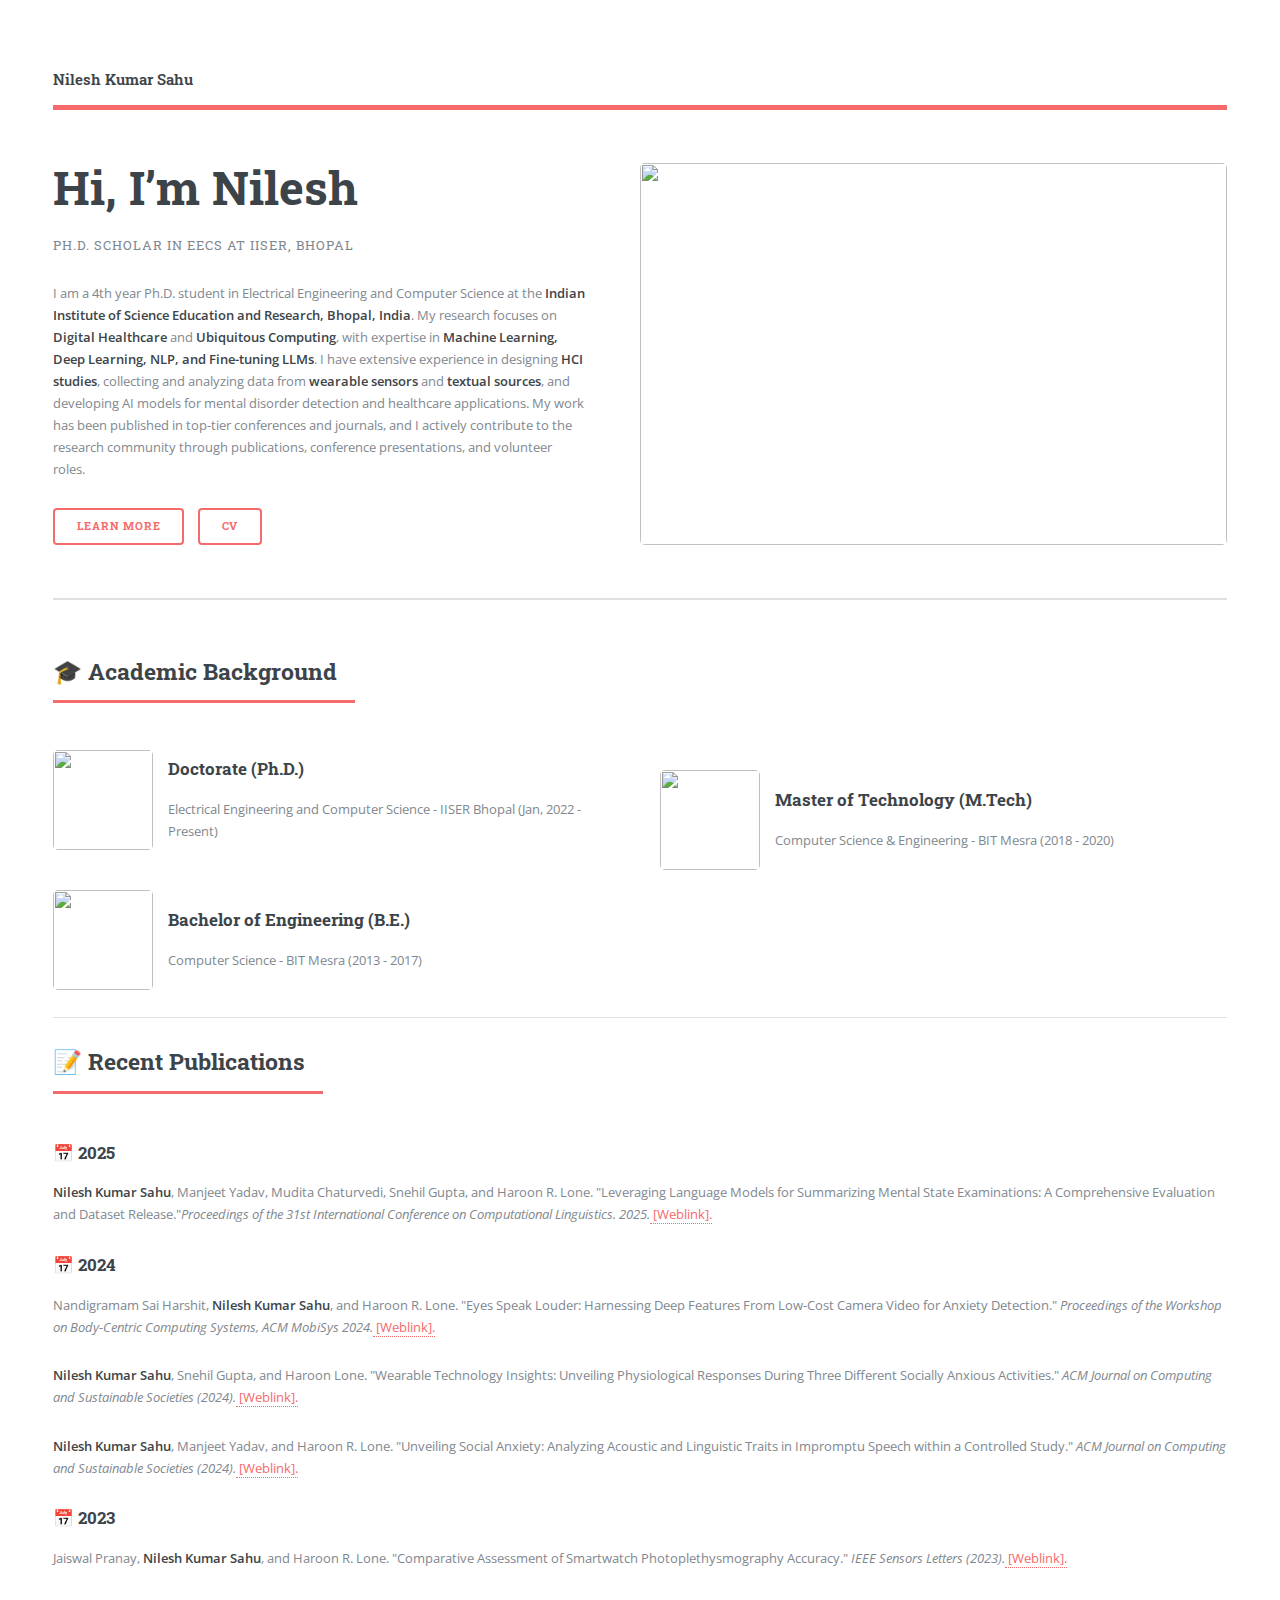
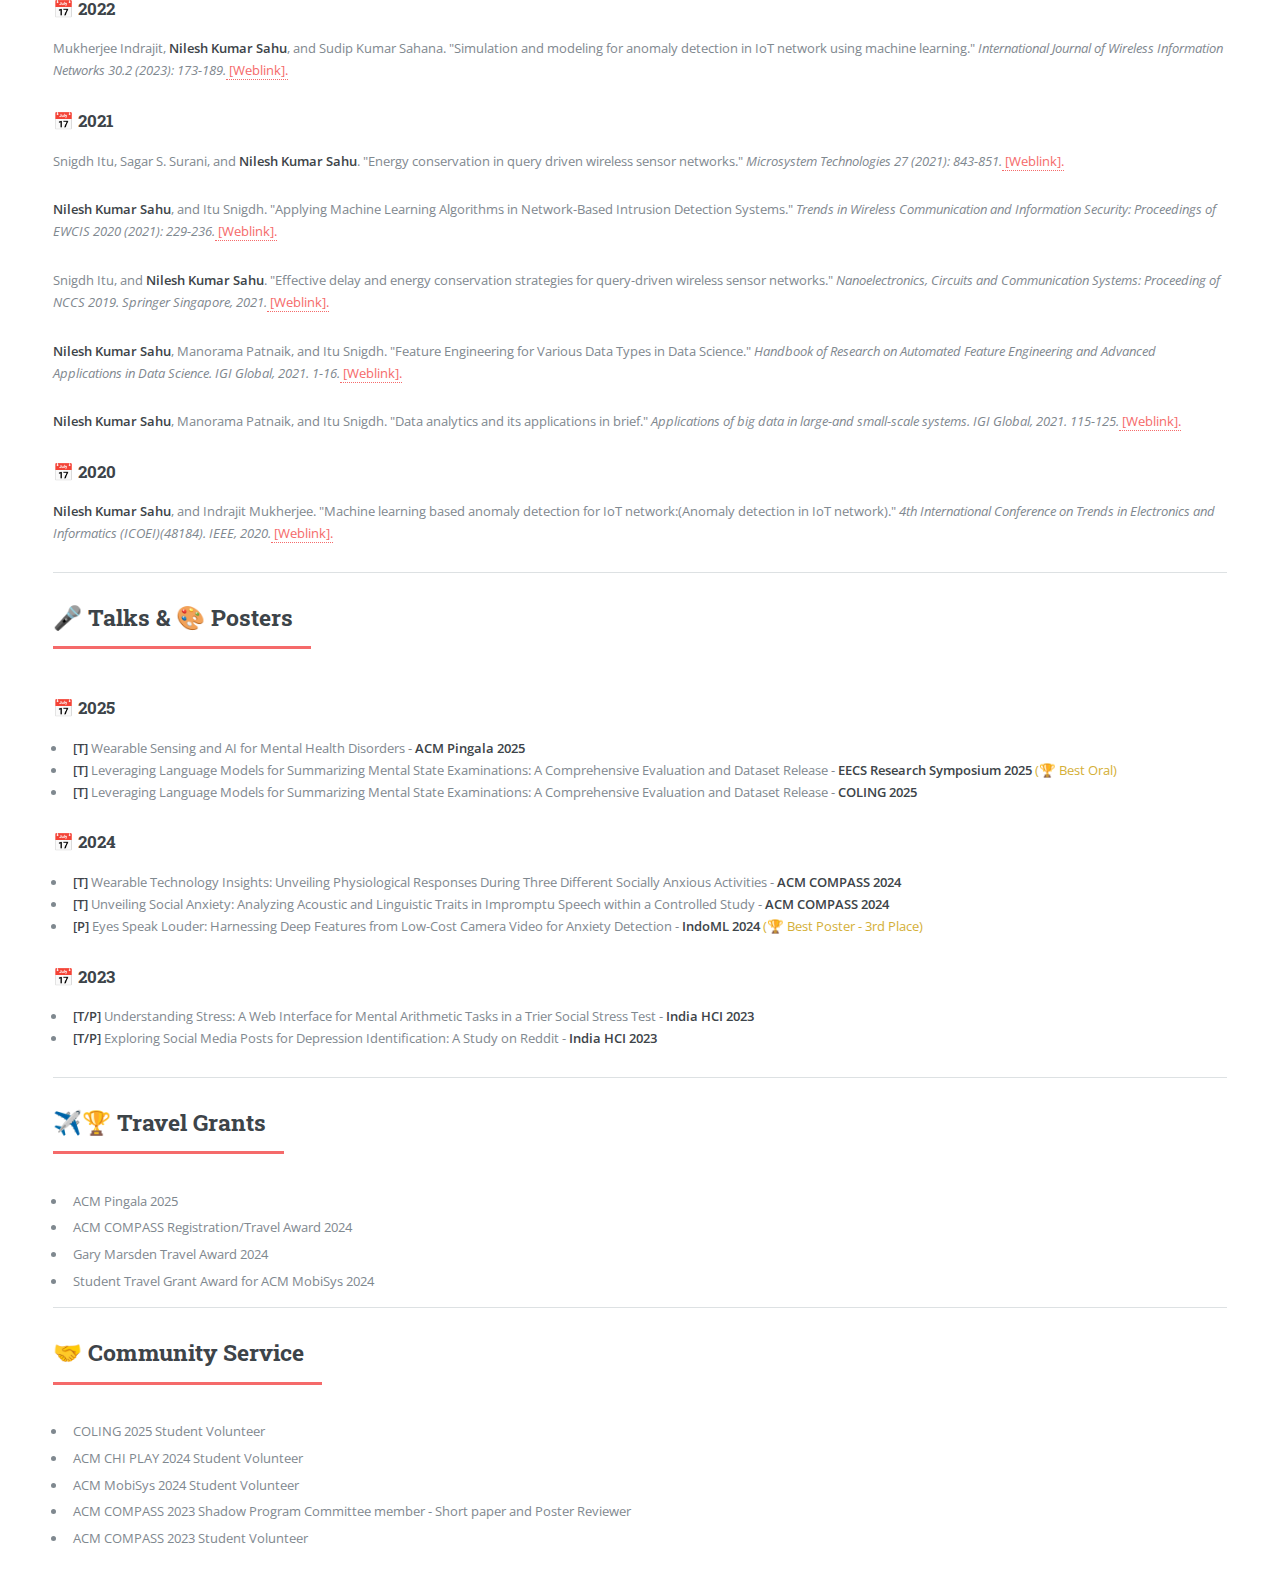
==== index.html @ 7e84d302 "Update index.html" ====
<!DOCTYPE HTML>
<!--
	Editorial by HTML5 UP
	html5up.net | @ajlkn
	Free for personal and commercial use under the CCA 3.0 license (html5up.net/license)
-->
<html>
	<head>
		<title>Nilesh</title>
		<meta charset="utf-8" />
		<meta name="viewport" content="width=device-width, initial-scale=1, user-scalable=no" />
		<link rel="stylesheet" href="assets/css/main.css" />
		<link rel="stylesheet" href="https://cdn.jsdelivr.net/gh/jpswalsh/academicons@1/css/academicons.min.css">
	</head>
	<body class="is-preload">

		<!-- Wrapper -->
			<div id="wrapper">

				<!-- Main -->
					<div id="main">
						<div class="inner">

							<!-- Header -->
								<header id="header">
									<a href="index.html" class="logo"><strong>Nilesh Kumar Sahu</strong></a>
									<ul class="icons">
										<li><a href="https://twitter.com/NileshKrSahu" class="icon brands fa-twitter"><span class="label">Twitter</span></a></li>
										<li><a href="https://www.linkedin.com/in/nilesh-kumar-sahu-01a18192/" class="icon brands fa-linkedin"><span class="label">Linkedin</span></a></li>
										<li><a href="https://www.instagram.com/nilsahu007/" class="icon brands fa-instagram"><span class="label">Instagram</span></a></li>
										<li><a href="https://scholar.google.com/citations?user=eZQi96AAAAAJ&hl=en&oi=ao" class="ai ai-google-scholar-square ai-2x" color='black'><span class="label"></span></a></li>
									</ul>
								</header>

							<!-- Banner -->
								<section id="banner">
									<div class="content">
										<header>
											<h1>Hi, I’m Nilesh</h1>
											<p>Ph.D. Scholar in EECS at IISER, Bhopal</p>
										</header>
										<p>
										I am a 4th year Ph.D. student in Electrical Engineering and Computer Science at the <b>Indian Institute of Science Education and Research, Bhopal, India</b>. 
										My research focuses on <b>Digital Healthcare</b> and <b>Ubiquitous Computing</b>, with expertise in <b>Machine Learning, Deep Learning, NLP, and Fine-tuning LLMs</b>. 
										I have extensive experience in designing <b>HCI studies</b>, collecting and analyzing data from <b>wearable sensors</b> and <b>textual sources</b>, and developing AI models for mental disorder detection and healthcare applications. My work has been published in top-tier conferences and journals, and I actively contribute to the research community through publications, conference presentations, and volunteer roles.
									</p>
										<ul class="actions">
											<li><a href="profile.html" class="button big">Learn More</a></li>
											<li><a href="https://drive.google.com/file/d/1PUadusKYzeAKWBJKWIF7eUthSuA0iRbb/view?usp=sharing" class="button big">CV</a></li>
										</ul>
									</div>
									<span class="image object">
										<img src="images/neil_profile.jpg" alt="" />
									</span>
								</section>

							<!-- Section 
								<section id="Academics">
									<header class="major">
										<h2>🎓 Academic</h2>
									</header>
									<div class="features">
										
										<article>
											<span class="image object"><img src="images/iiserb_logo.png" width="100" height="100"></span>
											<div class="content">
												<h3>Doctorate</h3>
												<p>Electrical Engineering and Computer Science - Indian Institute of Science Education and Research, Bhopal (2021 - ongoing)</p>
											</div>
										</article>
										
										<article>
											<span class="image object"><img src="images/bit_mesra_logo.png" width="100" height="100"></span>
											<div class="content">
												<h3>Master in Technology</h3>
												<p>Computer Science and Engineering - Birla Institute of Technology, Mesra (2018-2020)</p>
											</div>
										</article>
										
										<article>
											<span class="image object"><img src="images/bit_mesra_logo.png" width="100" height="100"></span>
											<div class="content">
												<h3>Bachelor in Engineering</h3>
												<p>Computer Science - Birla Institute of Technology, Mesra (2013-2017)</p>
											</div>
										</article>
										
									</div>
								</section> -->
							
							<!-- Academic Background -->
							<section id="Academics">
								<header class="major">
									<h2>🎓 Academic Background</h2>
								</header>
								<div class="features">
									<article>
										<span class="image object"><img src="images/iiserb_logo.png" width="100" height="100"></span>
										<div class="content">
											<h3>Doctorate (Ph.D.)</h3>
											<p>Electrical Engineering and Computer Science - IISER Bhopal (Jan, 2022 - Present)</p>
										</div>
									</article>
									<article>
										<span class="image object"><img src="images/bit_mesra_logo.png" width="100" height="100"></span>
										<div class="content">
											<h3>Master of Technology (M.Tech)</h3>
											<p>Computer Science & Engineering - BIT Mesra (2018 - 2020)</p>
										</div>
									</article>
									<article>
										<span class="image object"><img src="images/bit_mesra_logo.png" width="100" height="100"></span>
										<div class="content">
											<h3>Bachelor of Engineering (B.E.)</h3>
											<p>Computer Science - BIT Mesra (2013 - 2017)</p>
										</div>
									</article>
								</div>
								
								<hr>

							<!-- Section -->
								<section id="Recent_Publications">
									<header class="major">
										<h2>📝 Recent Publications</h2>
									</header>
									<div class="main">
										<article>
											
											<h3>📅 2025</h3>
											<p><b>Nilesh Kumar Sahu</b>, Manjeet Yadav, Mudita Chaturvedi, Snehil Gupta, and Haroon R. Lone. "Leveraging Language Models for Summarizing Mental State Examinations: A Comprehensive Evaluation and Dataset Release."<i>Proceedings of the 31st International Conference on Computational Linguistics. 2025.</i><a href="https://aclanthology.org/2025.coling-main.182/" target="_blank"> [Weblink].</a></p>
											
											
											<h3>📅 2024</h3>
											<p>Nandigramam Sai Harshit, <b>Nilesh Kumar Sahu</b>, and Haroon R. Lone. "Eyes Speak Louder: Harnessing Deep Features From Low-Cost Camera Video for Anxiety Detection." <i>Proceedings of the Workshop on Body-Centric Computing Systems, ACM MobiSys 2024.</i><a href="https://dl.acm.org/doi/abs/10.1145/3662009.3662021" target="_blank"> [Weblink].</a></p>
											
											<p><b>Nilesh Kumar Sahu</b>, Snehil Gupta, and Haroon Lone. "Wearable Technology Insights: Unveiling Physiological Responses During Three Different Socially Anxious Activities." <i>ACM Journal on Computing and Sustainable Societies (2024).</i><a href="https://dl.acm.org/doi/full/10.1145/3663671" target="_blank"> [Weblink].</a></p>
											
											<p><b>Nilesh Kumar Sahu</b>, Manjeet Yadav, and Haroon R. Lone. "Unveiling Social Anxiety: Analyzing Acoustic and Linguistic Traits in Impromptu Speech within a Controlled Study." <i>ACM Journal on Computing and Sustainable Societies (2024).</i><a href="https://dl.acm.org/doi/full/10.1145/3657245" target="_blank"> [Weblink].</a></p>
											
											<h3>📅 2023</h3>
											<p>Jaiswal Pranay, <b>Nilesh Kumar Sahu</b>, and Haroon R. Lone. "Comparative Assessment of Smartwatch Photoplethysmography Accuracy." <i>IEEE Sensors Letters (2023).</i><a href="https://ieeexplore.ieee.org/abstract/document/10356653/" target="_blank"> [Weblink].</a></p>
											
											<h3>📅 2022</h3>
											<p>Mukherjee Indrajit, <b>Nilesh Kumar Sahu</b>, and Sudip Kumar Sahana. "Simulation and modeling for anomaly detection in IoT network using machine learning." <i>International Journal of Wireless Information Networks 30.2 (2023): 173-189.</i><a href="https://link.springer.com/article/10.1007/s10776-021-00542-7" target="_blank"> [Weblink].</a></p>
											
											<h3>📅 2021</h3>
											<p>Snigdh Itu, Sagar S. Surani, and <b>Nilesh Kumar Sahu</b>. "Energy conservation in query driven wireless sensor networks." <i>Microsystem Technologies 27 (2021): 843-851.</i><a href="https://link.springer.com/article/10.1007/s00542-020-05073-4" target="_blank"> [Weblink].</a></p>
											
											<p><b>Nilesh Kumar Sahu</b>, and Itu Snigdh. "Applying Machine Learning Algorithms in Network-Based Intrusion Detection Systems." <i>Trends in Wireless Communication and Information Security: Proceedings of EWCIS 2020 (2021): 229-236.</i><a href="https://link.springer.com/chapter/10.1007/978-981-33-6393-9_24" target="_blank"> [Weblink].</a></p>
											
											<p>Snigdh Itu, and <b> Nilesh Kumar Sahu</b>. "Effective delay and energy conservation strategies for query-driven wireless sensor networks." <i>Nanoelectronics, Circuits and Communication Systems: Proceeding of NCCS 2019. Springer Singapore, 2021.</i><a href="https://link.springer.com/chapter/10.1007/978-981-15-7486-3_56" target="_blank"> [Weblink].</a></p>
											
											<p><b>Nilesh Kumar Sahu</b>, Manorama Patnaik, and Itu Snigdh. "Feature Engineering for Various Data Types in Data Science." <i>Handbook of Research on Automated Feature Engineering and Advanced Applications in Data Science. IGI Global, 2021. 1-16.</i><a href="https://www.igi-global.com/chapter/feature-engineering-for-various-data-types-in-data-science/268746" target="_blank"> [Weblink].</a></p>
											
											<p><b>Nilesh Kumar Sahu</b>, Manorama Patnaik, and Itu Snigdh. "Data analytics and its applications in brief." <i>Applications of big data in large-and small-scale systems. IGI Global, 2021. 115-125.</i><a href="https://www.igi-global.com/chapter/data-analytics-and-its-applications-in-brief/273924" target="_blank"> [Weblink].</a></p>
											
											<h3>📅 2020</h3>
											<p><b>Nilesh Kumar Sahu</b>, and Indrajit Mukherjee. "Machine learning based anomaly detection for IoT network:(Anomaly detection in IoT network)." <i>4th International Conference on Trends in Electronics and Informatics (ICOEI)(48184). IEEE, 2020.</i><a href="https://ieeexplore.ieee.org/abstract/document/9142921" target="_blank"> [Weblink].</a></p>
										</article>
									</div>
								</section>
								
								<hr>
								
								<!-- Section: Talks & Posters -->
							<section id="Talks_Posters">
								<header class="major">
									<h2>🎤 Talks & 🎨 Posters</h2>
								</header>
								<div class="main">
									<article>

										<h3>📅 2025</h3>
										<ul>
											<li><b>[T]</b> Wearable Sensing and AI for Mental Health Disorders - <b>ACM Pingala 2025</b></li>
											<li><b>[T]</b> Leveraging Language Models for Summarizing Mental State Examinations: A Comprehensive Evaluation and Dataset Release - 
												<b>EECS Research Symposium 2025</b> <span style="color: #d4af37;">(🏆 Best Oral)</span></li>
											<li><b>[T]</b> Leveraging Language Models for Summarizing Mental State Examinations: A Comprehensive Evaluation and Dataset Release - 
												<b>COLING 2025</b></li>
										</ul>


										<h3>📅 2024</h3>
										<ul>
											<li><b>[T]</b> Wearable Technology Insights: Unveiling Physiological Responses During Three Different Socially Anxious Activities - 
												<b>ACM COMPASS 2024</b></li>
											<li><b>[T]</b> Unveiling Social Anxiety: Analyzing Acoustic and Linguistic Traits in Impromptu Speech within a Controlled Study - 
												<b>ACM COMPASS 2024</b></li>
											<li><b>[P]</b> Eyes Speak Louder: Harnessing Deep Features from Low-Cost Camera Video for Anxiety Detection - 
												<b>IndoML 2024</b> <span style="color: #d4af37;">(🏆 Best Poster - 3rd Place)</span></li>
										</ul>


										<h3>📅 2023</h3>
										<ul>
											<li><b>[T/P]</b> Understanding Stress: A Web Interface for Mental Arithmetic Tasks in a Trier Social Stress Test - 
												<b>India HCI 2023</b></li>
											<li><b>[T/P]</b> Exploring Social Media Posts for Depression Identification: A Study on Reddit - 
												<b>India HCI 2023</b></li>
										</ul>

									</article>
								</div>
							</section>
							
							<hr>


								
							<!-- Section -->
								<section id="Travel_grant">
									<header class="major">
										<h2>✈️🏆 Travel Grants</h2>
									</header>
									<div class="main">
										<article style="line-height: 0;">
										<ul>
											<li><p>ACM Pingala 2025</p></li>
											<li><p>ACM COMPASS Registration/Travel Award 2024</p></li>
											<li><p>Gary Marsden Travel Award 2024</p></li>
											<li><p>Student Travel Grant Award for ACM MobiSys 2024</p></li>
										</ul>
										</article>
									</div>
								</section>
							
							<hr>
							
						<!-- Section -->
								<section id="community_service">
									<header class="major">
										<h2>🤝 Community Service</h2>
									</header>
									<div class="main">
										<article style="line-height: 0;">
										<ul>
											<li><p>COLING 2025 Student Volunteer</p></li>
											<li><p>ACM CHI PLAY 2024 Student Volunteer</p></li>
											<li><p>ACM MobiSys 2024 Student Volunteer</p></li>
											<li><p>ACM COMPASS 2023 Shadow Program Committee member - Short paper and Poster Reviewer</p></li>
											<li><p>ACM COMPASS 2023 Student Volunteer</p></li>
										</ul>
										</article>

									</div>
								</section>
						</div>
					</div>

				<!-- Sidebar -->
					<div id="sidebar">
						<div class="inner">

							<!-- Search
								<section id="search" class="alt">
									<form method="post" action="#">
										<input type="text" name="query" id="query" placeholder="Search" />
									</form>
								</section>
						-->
							<!-- Menu -->
								<nav id="menu">
									<header class="major">
										<h2>Menu</h2>
									</header>
									<ul>
										<li><a href="index.html">Homepage</a></li>
										<li><a href="profile.html">About Me</a></li>
										<li><a href="#Academics">Academic</a></li>
										<li><a href="#Recent_Publications">Recent Publications</a></li>
										<!-- <li><a href="#award">Awards</a></li>
										<li><a href="index.html#Recent_Talks">Recent Talks</a></li>
										<li><a href="index.html#Poster_Talks">Poster</a></li>-->
										<li><a href="index.html#Talks_Posters">Talks & Posters</a></li>
										<li><a href="#Travel_grant">Travel Grants</a></li>
										<li><a href="#community_service">Community Service</a></li>
									</ul>
								</nav>
							
							<!-- Section 
								<section>
									<header class="major">
										<h2>Menu</h2>
									</header>
									<div class="mini-posts">
										<article>
											<a href="#" class="image"><img src="images/pic07.jpg" alt="" /></a>
											<p>Aenean ornare velit lacus, ac varius enim lorem ullamcorper dolore aliquam.</p>
										</article>
										<article>
											<a href="#" class="image"><img src="images/pic08.jpg" alt="" /></a>
											<p>Aenean ornare velit lacus, ac varius enim lorem ullamcorper dolore aliquam.</p>
										</article>
										<article>
											<a href="#" class="image"><img src="images/pic09.jpg" alt="" /></a>
											<p>Aenean ornare velit lacus, ac varius enim lorem ullamcorper dolore aliquam.</p>
										</article>
									</div>
									<ul class="actions">
										<li><a href="#" class="button">More</a></li>
									</ul>
								</section>
								-->
							<!-- Section -->
								<section>
									<header class="major">
										<h2>Get in touch</h2>
									</header>
									<ul class="contact">
										<li class="icon solid fa-envelope"><a href="mailto:nilesh21@iiserb.ac.in">nilesh21@iiserb.ac.in</a></li>
										<!--<li class="icon solid fa-phone">(+91) 000-0000</li>-->
										<li class="icon solid fa-home">System and Informatics Research Laboratory (SIRL), IISER Bhopal, Madhya Pradesh, India. Pin code - 462066</li>
									</ul>
								</section>

							<!-- Footer -->
								<footer id="footer">
									<p class="copyright">&copy; Nilesh Kr Sahu. All rights reserved.</p>
								</footer>

						</div>
					</div>

			</div>

		<!-- Scripts -->
			<script src="assets/js/jquery.min.js"></script>
			<script src="assets/js/browser.min.js"></script>
			<script src="assets/js/breakpoints.min.js"></script>
			<script src="assets/js/util.js"></script>
			<script src="assets/js/main.js"></script>

	</body>
</html>
---- assets/css/main.css ----
@import url(fontawesome-all.min.css);
@import url("https://fonts.googleapis.com/css?family=Open+Sans:400,600,400italic,600italic|Roboto+Slab:400,700");
/*
	Editorial by HTML5 UP
	html5up.net | @ajlkn
	Free for personal and commercial use under the CCA 3.0 license (html5up.net/license)
*/

html, body, div, span, applet, object,
iframe, h1, h2, h3, h4, h5, h6, p, blockquote,
pre, a, abbr, acronym, address, big, cite,
code, del, dfn, em, img, ins, kbd, q, s, samp,
small, strike, strong, sub, sup, tt, var, b,
u, i, center, dl, dt, dd, ol, ul, li, fieldset,
form, label, legend, table, caption, tbody,
tfoot, thead, tr, th, td, article, aside,
canvas, details, embed, figure, figcaption,
footer, header, hgroup, menu, nav, output, ruby,
section, summary, time, mark, audio, video {
  margin: 0;
  padding: 0;
  border: 0;
  font-size: 100%;
  font: inherit;
  vertical-align: baseline; }

article, aside, details, figcaption, figure,
footer, header, hgroup, menu, nav, section {
  display: block; }

body {
  line-height: 1; }

ol, ul {
  list-style: none; }

blockquote, q {
  quotes: none; }
  blockquote:before, blockquote:after, q:before, q:after {
    content: '';
    content: none; }

table {
  border-collapse: collapse;
  border-spacing: 0; }

body {
  -webkit-text-size-adjust: none; }

mark {
  background-color: transparent;
  color: inherit; }

input::-moz-focus-inner {
  border: 0;
  padding: 0; }

input, select, textarea {
  -moz-appearance: none;
  -webkit-appearance: none;
  -ms-appearance: none;
  appearance: none; }

/* Basic */
@-ms-viewport {
  width: device-width; }

body {
  -ms-overflow-style: scrollbar; }

@media screen and (max-width: 480px) {
  html, body {
    min-width: 320px; } }

html {
  box-sizing: border-box; }

*, *:before, *:after {
  box-sizing: inherit; }

body {
  background: #ffffff; }
  body.is-preload *, body.is-preload *:before, body.is-preload *:after, body.is-resizing *, body.is-resizing *:before, body.is-resizing *:after {
    -moz-animation: none !important;
    -webkit-animation: none !important;
    -ms-animation: none !important;
    animation: none !important;
    -moz-transition: none !important;
    -webkit-transition: none !important;
    -ms-transition: none !important;
    transition: none !important; }

/* Type */
body, input, select, textarea {
  color: #7f888f;
  font-family: "Open Sans", sans-serif;
  font-size: 13pt;
  font-weight: 400;
  line-height: 1.65; }
  @media screen and (max-width: 1680px) {
    body, input, select, textarea {
      font-size: 11pt; } }
  @media screen and (max-width: 1280px) {
    body, input, select, textarea {
      font-size: 10pt; } }
  @media screen and (max-width: 360px) {
    body, input, select, textarea {
      font-size: 9pt; } }

a {
  -moz-transition: color 0.2s ease-in-out, border-bottom-color 0.2s ease-in-out;
  -webkit-transition: color 0.2s ease-in-out, border-bottom-color 0.2s ease-in-out;
  -ms-transition: color 0.2s ease-in-out, border-bottom-color 0.2s ease-in-out;
  transition: color 0.2s ease-in-out, border-bottom-color 0.2s ease-in-out;
  border-bottom: dotted 1px;
  color: #f56a6a;
  text-decoration: none; }
  a:hover {
    border-bottom-color: #f56a6a;
    color: #f56a6a !important; }
    a:hover strong {
      color: inherit; }

strong, b {
  color: #3d4449;
  font-weight: 600; }

em, i {
  font-style: italic; }

p {
  margin: 0 0 2em 0; }

h1, h2, h3, h4, h5, h6 {
  color: #3d4449;
  font-family: "Roboto Slab", serif;
  font-weight: 700;
  line-height: 1.5;
  margin: 0 0 1em 0; }
  h1 a, h2 a, h3 a, h4 a, h5 a, h6 a {
    color: inherit;
    text-decoration: none;
    border-bottom: 0; }

h1 {
  font-size: 4em;
  margin: 0 0 0.5em 0;
  line-height: 1.3; }

h2 {
  font-size: 1.75em; }

h3 {
  font-size: 1.25em; }

h4 {
  font-size: 1.1em; }

h5 {
  font-size: 0.9em; }

h6 {
  font-size: 0.7em; }

@media screen and (max-width: 1680px) {
  h1 {
    font-size: 3.5em; } }

@media screen and (max-width: 980px) {
  h1 {
    font-size: 3.25em; } }

@media screen and (max-width: 736px) {
  h1 {
    font-size: 2em;
    line-height: 1.4; }
  h2 {
    font-size: 1.5em; } }

sub {
  font-size: 0.8em;
  position: relative;
  top: 0.5em; }

sup {
  font-size: 0.8em;
  position: relative;
  top: -0.5em; }

blockquote {
  border-left: solid 3px rgba(210, 215, 217, 0.75);
  font-style: italic;
  margin: 0 0 2em 0;
  padding: 0.5em 0 0.5em 2em; }

code {
  background: rgba(230, 235, 237, 0.25);
  border-radius: 0.375em;
  border: solid 1px rgba(210, 215, 217, 0.75);
  font-family: "Courier New", monospace;
  font-size: 0.9em;
  margin: 0 0.25em;
  padding: 0.25em 0.65em; }

.academic-row {
    display: flex;
    justify-content: center; /* Center align items */
    gap: 30px; /* Spacing between degrees */
    flex-wrap: wrap; /* Ensures responsiveness */
}

.academic-box {
    display: flex;
    align-items: center;
    padding: 10px;
    flex: 1;
    min-width: 320px; /* Prevents overlapping */
    max-width: 500px; /* Controls box width */
}

.academic-content {
    display: flex;
    align-items: center;
    border: 2px solid transparent;
    padding: 10px;
}

.image.object {
    flex-shrink: 0;
    margin-right: 15px;
}

.text-content {
    flex-grow: 1;
    font-size: 14px;
}

.text-content h3 {
    font-size: 16px;
}

.text-content p {
    font-size: 13px;
}



pre {
  -webkit-overflow-scrolling: touch;
  font-family: "Courier New", monospace;
  font-size: 0.9em;
  margin: 0 0 2em 0; }
  pre code {
    display: block;
    line-height: 1.75;
    padding: 1em 1.5em;
    overflow-x: auto; }

hr {
  border: 0;
  border-bottom: solid 1px rgba(210, 215, 217, 0.75);
  margin: 2em 0; }
  hr.major {
    margin: 3em 0; }

.align-left {
  text-align: left; }

.align-center {
  text-align: center; }

.align-right {
  text-align: right; }

/* Row */
.row {
  display: flex;
  flex-wrap: wrap;
  box-sizing: border-box;
  align-items: stretch; }
  .row > * {
    box-sizing: border-box; }
  .row.gtr-uniform > * > :last-child {
    margin-bottom: 0; }
  .row.aln-left {
    justify-content: flex-start; }
  .row.aln-center {
    justify-content: center; }
  .row.aln-right {
    justify-content: flex-end; }
  .row.aln-top {
    align-items: flex-start; }
  .row.aln-middle {
    align-items: center; }
  .row.aln-bottom {
    align-items: flex-end; }
  .row > .imp {
    order: -1; }
  .row > .col-1 {
    width: 8.33333%; }
  .row > .off-1 {
    margin-left: 8.33333%; }
  .row > .col-2 {
    width: 16.66667%; }
  .row > .off-2 {
    margin-left: 16.66667%; }
  .row > .col-3 {
    width: 25%; }
  .row > .off-3 {
    margin-left: 25%; }
  .row > .col-4 {
    width: 33.33333%; }
  .row > .off-4 {
    margin-left: 33.33333%; }
  .row > .col-5 {
    width: 41.66667%; }
  .row > .off-5 {
    margin-left: 41.66667%; }
  .row > .col-6 {
    width: 50%; }
  .row > .off-6 {
    margin-left: 50%; }
  .row > .col-7 {
    width: 58.33333%; }
  .row > .off-7 {
    margin-left: 58.33333%; }
  .row > .col-8 {
    width: 66.66667%; }
  .row > .off-8 {
    margin-left: 66.66667%; }
  .row > .col-9 {
    width: 75%; }
  .row > .off-9 {
    margin-left: 75%; }
  .row > .col-10 {
    width: 83.33333%; }
  .row > .off-10 {
    margin-left: 83.33333%; }
  .row > .col-11 {
    width: 91.66667%; }
  .row > .off-11 {
    margin-left: 91.66667%; }
  .row > .col-12 {
    width: 100%; }
  .row > .off-12 {
    margin-left: 100%; }
  .row.gtr-0 {
    margin-top: 0;
    margin-left: 0em; }
    .row.gtr-0 > * {
      padding: 0 0 0 0em; }
    .row.gtr-0.gtr-uniform {
      margin-top: 0em; }
      .row.gtr-0.gtr-uniform > * {
        padding-top: 0em; }
  .row.gtr-25 {
    margin-top: 0;
    margin-left: -0.375em; }
    .row.gtr-25 > * {
      padding: 0 0 0 0.375em; }
    .row.gtr-25.gtr-uniform {
      margin-top: -0.375em; }
      .row.gtr-25.gtr-uniform > * {
        padding-top: 0.375em; }
  .row.gtr-50 {
    margin-top: 0;
    margin-left: -0.75em; }
    .row.gtr-50 > * {
      padding: 0 0 0 0.75em; }
    .row.gtr-50.gtr-uniform {
      margin-top: -0.75em; }
      .row.gtr-50.gtr-uniform > * {
        padding-top: 0.75em; }
  .row {
    margin-top: 0;
    margin-left: -1.5em; }
    .row > * {
      padding: 0 0 0 1.5em; }
    .row.gtr-uniform {
      margin-top: -1.5em; }
      .row.gtr-uniform > * {
        padding-top: 1.5em; }
  .row.gtr-150 {
    margin-top: 0;
    margin-left: -2.25em; }
    .row.gtr-150 > * {
      padding: 0 0 0 2.25em; }
    .row.gtr-150.gtr-uniform {
      margin-top: -2.25em; }
      .row.gtr-150.gtr-uniform > * {
        padding-top: 2.25em; }
  .row.gtr-200 {
    margin-top: 0;
    margin-left: -3em; }
    .row.gtr-200 > * {
      padding: 0 0 0 3em; }
    .row.gtr-200.gtr-uniform {
      margin-top: -3em; }
      .row.gtr-200.gtr-uniform > * {
        padding-top: 3em; }
  @media screen and (max-width: 1680px) {
    .row {
      display: flex;
      flex-wrap: wrap;
      box-sizing: border-box;
      align-items: stretch; }
      .row > * {
        box-sizing: border-box; }
      .row.gtr-uniform > * > :last-child {
        margin-bottom: 0; }
      .row.aln-left {
        justify-content: flex-start; }
      .row.aln-center {
        justify-content: center; }
      .row.aln-right {
        justify-content: flex-end; }
      .row.aln-top {
        align-items: flex-start; }
      .row.aln-middle {
        align-items: center; }
      .row.aln-bottom {
        align-items: flex-end; }
      .row > .imp-xlarge {
        order: -1; }
      .row > .col-1-xlarge {
        width: 8.33333%; }
      .row > .off-1-xlarge {
        margin-left: 8.33333%; }
      .row > .col-2-xlarge {
        width: 16.66667%; }
      .row > .off-2-xlarge {
        margin-left: 16.66667%; }
      .row > .col-3-xlarge {
        width: 25%; }
      .row > .off-3-xlarge {
        margin-left: 25%; }
      .row > .col-4-xlarge {
        width: 33.33333%; }
      .row > .off-4-xlarge {
        margin-left: 33.33333%; }
      .row > .col-5-xlarge {
        width: 41.66667%; }
      .row > .off-5-xlarge {
        margin-left: 41.66667%; }
      .row > .col-6-xlarge {
        width: 50%; }
      .row > .off-6-xlarge {
        margin-left: 50%; }
      .row > .col-7-xlarge {
        width: 58.33333%; }
      .row > .off-7-xlarge {
        margin-left: 58.33333%; }
      .row > .col-8-xlarge {
        width: 66.66667%; }
      .row > .off-8-xlarge {
        margin-left: 66.66667%; }
      .row > .col-9-xlarge {
        width: 75%; }
      .row > .off-9-xlarge {
        margin-left: 75%; }
      .row > .col-10-xlarge {
        width: 83.33333%; }
      .row > .off-10-xlarge {
        margin-left: 83.33333%; }
      .row > .col-11-xlarge {
        width: 91.66667%; }
      .row > .off-11-xlarge {
        margin-left: 91.66667%; }
      .row > .col-12-xlarge {
        width: 100%; }
      .row > .off-12-xlarge {
        margin-left: 100%; }
      .row.gtr-0 {
        margin-top: 0;
        margin-left: 0em; }
        .row.gtr-0 > * {
          padding: 0 0 0 0em; }
        .row.gtr-0.gtr-uniform {
          margin-top: 0em; }
          .row.gtr-0.gtr-uniform > * {
            padding-top: 0em; }
      .row.gtr-25 {
        margin-top: 0;
        margin-left: -0.375em; }
        .row.gtr-25 > * {
          padding: 0 0 0 0.375em; }
        .row.gtr-25.gtr-uniform {
          margin-top: -0.375em; }
          .row.gtr-25.gtr-uniform > * {
            padding-top: 0.375em; }
      .row.gtr-50 {
        margin-top: 0;
        margin-left: -0.75em; }
        .row.gtr-50 > * {
          padding: 0 0 0 0.75em; }
        .row.gtr-50.gtr-uniform {
          margin-top: -0.75em; }
          .row.gtr-50.gtr-uniform > * {
            padding-top: 0.75em; }
      .row {
        margin-top: 0;
        margin-left: -1.5em; }
        .row > * {
          padding: 0 0 0 1.5em; }
        .row.gtr-uniform {
          margin-top: -1.5em; }
          .row.gtr-uniform > * {
            padding-top: 1.5em; }
      .row.gtr-150 {
        margin-top: 0;
        margin-left: -2.25em; }
        .row.gtr-150 > * {
          padding: 0 0 0 2.25em; }
        .row.gtr-150.gtr-uniform {
          margin-top: -2.25em; }
          .row.gtr-150.gtr-uniform > * {
            padding-top: 2.25em; }
      .row.gtr-200 {
        margin-top: 0;
        margin-left: -3em; }
        .row.gtr-200 > * {
          padding: 0 0 0 3em; }
        .row.gtr-200.gtr-uniform {
          margin-top: -3em; }
          .row.gtr-200.gtr-uniform > * {
            padding-top: 3em; } }
  @media screen and (max-width: 1280px) {
    .row {
      display: flex;
      flex-wrap: wrap;
      box-sizing: border-box;
      align-items: stretch; }
      .row > * {
        box-sizing: border-box; }
      .row.gtr-uniform > * > :last-child {
        margin-bottom: 0; }
      .row.aln-left {
        justify-content: flex-start; }
      .row.aln-center {
        justify-content: center; }
      .row.aln-right {
        justify-content: flex-end; }
      .row.aln-top {
        align-items: flex-start; }
      .row.aln-middle {
        align-items: center; }
      .row.aln-bottom {
        align-items: flex-end; }
      .row > .imp-large {
        order: -1; }
      .row > .col-1-large {
        width: 8.33333%; }
      .row > .off-1-large {
        margin-left: 8.33333%; }
      .row > .col-2-large {
        width: 16.66667%; }
      .row > .off-2-large {
        margin-left: 16.66667%; }
      .row > .col-3-large {
        width: 25%; }
      .row > .off-3-large {
        margin-left: 25%; }
      .row > .col-4-large {
        width: 33.33333%; }
      .row > .off-4-large {
        margin-left: 33.33333%; }
      .row > .col-5-large {
        width: 41.66667%; }
      .row > .off-5-large {
        margin-left: 41.66667%; }
      .row > .col-6-large {
        width: 50%; }
      .row > .off-6-large {
        margin-left: 50%; }
      .row > .col-7-large {
        width: 58.33333%; }
      .row > .off-7-large {
        margin-left: 58.33333%; }
      .row > .col-8-large {
        width: 66.66667%; }
      .row > .off-8-large {
        margin-left: 66.66667%; }
      .row > .col-9-large {
        width: 75%; }
      .row > .off-9-large {
        margin-left: 75%; }
      .row > .col-10-large {
        width: 83.33333%; }
      .row > .off-10-large {
        margin-left: 83.33333%; }
      .row > .col-11-large {
        width: 91.66667%; }
      .row > .off-11-large {
        margin-left: 91.66667%; }
      .row > .col-12-large {
        width: 100%; }
      .row > .off-12-large {
        margin-left: 100%; }
      .row.gtr-0 {
        margin-top: 0;
        margin-left: 0em; }
        .row.gtr-0 > * {
          padding: 0 0 0 0em; }
        .row.gtr-0.gtr-uniform {
          margin-top: 0em; }
          .row.gtr-0.gtr-uniform > * {
            padding-top: 0em; }
      .row.gtr-25 {
        margin-top: 0;
        margin-left: -0.375em; }
        .row.gtr-25 > * {
          padding: 0 0 0 0.375em; }
        .row.gtr-25.gtr-uniform {
          margin-top: -0.375em; }
          .row.gtr-25.gtr-uniform > * {
            padding-top: 0.375em; }
      .row.gtr-50 {
        margin-top: 0;
        margin-left: -0.75em; }
        .row.gtr-50 > * {
          padding: 0 0 0 0.75em; }
        .row.gtr-50.gtr-uniform {
          margin-top: -0.75em; }
          .row.gtr-50.gtr-uniform > * {
            padding-top: 0.75em; }
      .row {
        margin-top: 0;
        margin-left: -1.5em; }
        .row > * {
          padding: 0 0 0 1.5em; }
        .row.gtr-uniform {
          margin-top: -1.5em; }
          .row.gtr-uniform > * {
            padding-top: 1.5em; }
      .row.gtr-150 {
        margin-top: 0;
        margin-left: -2.25em; }
        .row.gtr-150 > * {
          padding: 0 0 0 2.25em; }
        .row.gtr-150.gtr-uniform {
          margin-top: -2.25em; }
          .row.gtr-150.gtr-uniform > * {
            padding-top: 2.25em; }
      .row.gtr-200 {
        margin-top: 0;
        margin-left: -3em; }
        .row.gtr-200 > * {
          padding: 0 0 0 3em; }
        .row.gtr-200.gtr-uniform {
          margin-top: -3em; }
          .row.gtr-200.gtr-uniform > * {
            padding-top: 3em; } }
  @media screen and (max-width: 980px) {
    .row {
      display: flex;
      flex-wrap: wrap;
      box-sizing: border-box;
      align-items: stretch; }
      .row > * {
        box-sizing: border-box; }
      .row.gtr-uniform > * > :last-child {
        margin-bottom: 0; }
      .row.aln-left {
        justify-content: flex-start; }
      .row.aln-center {
        justify-content: center; }
      .row.aln-right {
        justify-content: flex-end; }
      .row.aln-top {
        align-items: flex-start; }
      .row.aln-middle {
        align-items: center; }
      .row.aln-bottom {
        align-items: flex-end; }
      .row > .imp-medium {
        order: -1; }
      .row > .col-1-medium {
        width: 8.33333%; }
      .row > .off-1-medium {
        margin-left: 8.33333%; }
      .row > .col-2-medium {
        width: 16.66667%; }
      .row > .off-2-medium {
        margin-left: 16.66667%; }
      .row > .col-3-medium {
        width: 25%; }
      .row > .off-3-medium {
        margin-left: 25%; }
      .row > .col-4-medium {
        width: 33.33333%; }
      .row > .off-4-medium {
        margin-left: 33.33333%; }
      .row > .col-5-medium {
        width: 41.66667%; }
      .row > .off-5-medium {
        margin-left: 41.66667%; }
      .row > .col-6-medium {
        width: 50%; }
      .row > .off-6-medium {
        margin-left: 50%; }
      .row > .col-7-medium {
        width: 58.33333%; }
      .row > .off-7-medium {
        margin-left: 58.33333%; }
      .row > .col-8-medium {
        width: 66.66667%; }
      .row > .off-8-medium {
        margin-left: 66.66667%; }
      .row > .col-9-medium {
        width: 75%; }
      .row > .off-9-medium {
        margin-left: 75%; }
      .row > .col-10-medium {
        width: 83.33333%; }
      .row > .off-10-medium {
        margin-left: 83.33333%; }
      .row > .col-11-medium {
        width: 91.66667%; }
      .row > .off-11-medium {
        margin-left: 91.66667%; }
      .row > .col-12-medium {
        width: 100%; }
      .row > .off-12-medium {
        margin-left: 100%; }
      .row.gtr-0 {
        margin-top: 0;
        margin-left: 0em; }
        .row.gtr-0 > * {
          padding: 0 0 0 0em; }
        .row.gtr-0.gtr-uniform {
          margin-top: 0em; }
          .row.gtr-0.gtr-uniform > * {
            padding-top: 0em; }
      .row.gtr-25 {
        margin-top: 0;
        margin-left: -0.375em; }
        .row.gtr-25 > * {
          padding: 0 0 0 0.375em; }
        .row.gtr-25.gtr-uniform {
          margin-top: -0.375em; }
          .row.gtr-25.gtr-uniform > * {
            padding-top: 0.375em; }
      .row.gtr-50 {
        margin-top: 0;
        margin-left: -0.75em; }
        .row.gtr-50 > * {
          padding: 0 0 0 0.75em; }
        .row.gtr-50.gtr-uniform {
          margin-top: -0.75em; }
          .row.gtr-50.gtr-uniform > * {
            padding-top: 0.75em; }
      .row {
        margin-top: 0;
        margin-left: -1.5em; }
        .row > * {
          padding: 0 0 0 1.5em; }
        .row.gtr-uniform {
          margin-top: -1.5em; }
          .row.gtr-uniform > * {
            padding-top: 1.5em; }
      .row.gtr-150 {
        margin-top: 0;
        margin-left: -2.25em; }
        .row.gtr-150 > * {
          padding: 0 0 0 2.25em; }
        .row.gtr-150.gtr-uniform {
          margin-top: -2.25em; }
          .row.gtr-150.gtr-uniform > * {
            padding-top: 2.25em; }
      .row.gtr-200 {
        margin-top: 0;
        margin-left: -3em; }
        .row.gtr-200 > * {
          padding: 0 0 0 3em; }
        .row.gtr-200.gtr-uniform {
          margin-top: -3em; }
          .row.gtr-200.gtr-uniform > * {
            padding-top: 3em; } }
  @media screen and (max-width: 736px) {
    .row {
      display: flex;
      flex-wrap: wrap;
      box-sizing: border-box;
      align-items: stretch; }
      .row > * {
        box-sizing: border-box; }
      .row.gtr-uniform > * > :last-child {
        margin-bottom: 0; }
      .row.aln-left {
        justify-content: flex-start; }
      .row.aln-center {
        justify-content: center; }
      .row.aln-right {
        justify-content: flex-end; }
      .row.aln-top {
        align-items: flex-start; }
      .row.aln-middle {
        align-items: center; }
      .row.aln-bottom {
        align-items: flex-end; }
      .row > .imp-small {
        order: -1; }
      .row > .col-1-small {
        width: 8.33333%; }
      .row > .off-1-small {
        margin-left: 8.33333%; }
      .row > .col-2-small {
        width: 16.66667%; }
      .row > .off-2-small {
        margin-left: 16.66667%; }
      .row > .col-3-small {
        width: 25%; }
      .row > .off-3-small {
        margin-left: 25%; }
      .row > .col-4-small {
        width: 33.33333%; }
      .row > .off-4-small {
        margin-left: 33.33333%; }
      .row > .col-5-small {
        width: 41.66667%; }
      .row > .off-5-small {
        margin-left: 41.66667%; }
      .row > .col-6-small {
        width: 50%; }
      .row > .off-6-small {
        margin-left: 50%; }
      .row > .col-7-small {
        width: 58.33333%; }
      .row > .off-7-small {
        margin-left: 58.33333%; }
      .row > .col-8-small {
        width: 66.66667%; }
      .row > .off-8-small {
        margin-left: 66.66667%; }
      .row > .col-9-small {
        width: 75%; }
      .row > .off-9-small {
        margin-left: 75%; }
      .row > .col-10-small {
        width: 83.33333%; }
      .row > .off-10-small {
        margin-left: 83.33333%; }
      .row > .col-11-small {
        width: 91.66667%; }
      .row > .off-11-small {
        margin-left: 91.66667%; }
      .row > .col-12-small {
        width: 100%; }
      .row > .off-12-small {
        margin-left: 100%; }
      .row.gtr-0 {
        margin-top: 0;
        margin-left: 0em; }
        .row.gtr-0 > * {
          padding: 0 0 0 0em; }
        .row.gtr-0.gtr-uniform {
          margin-top: 0em; }
          .row.gtr-0.gtr-uniform > * {
            padding-top: 0em; }
      .row.gtr-25 {
        margin-top: 0;
        margin-left: -0.375em; }
        .row.gtr-25 > * {
          padding: 0 0 0 0.375em; }
        .row.gtr-25.gtr-uniform {
          margin-top: -0.375em; }
          .row.gtr-25.gtr-uniform > * {
            padding-top: 0.375em; }
      .row.gtr-50 {
        margin-top: 0;
        margin-left: -0.75em; }
        .row.gtr-50 > * {
          padding: 0 0 0 0.75em; }
        .row.gtr-50.gtr-uniform {
          margin-top: -0.75em; }
          .row.gtr-50.gtr-uniform > * {
            padding-top: 0.75em; }
      .row {
        margin-top: 0;
        margin-left: -1.5em; }
        .row > * {
          padding: 0 0 0 1.5em; }
        .row.gtr-uniform {
          margin-top: -1.5em; }
          .row.gtr-uniform > * {
            padding-top: 1.5em; }
      .row.gtr-150 {
        margin-top: 0;
        margin-left: -2.25em; }
        .row.gtr-150 > * {
          padding: 0 0 0 2.25em; }
        .row.gtr-150.gtr-uniform {
          margin-top: -2.25em; }
          .row.gtr-150.gtr-uniform > * {
            padding-top: 2.25em; }
      .row.gtr-200 {
        margin-top: 0;
        margin-left: -3em; }
        .row.gtr-200 > * {
          padding: 0 0 0 3em; }
        .row.gtr-200.gtr-uniform {
          margin-top: -3em; }
          .row.gtr-200.gtr-uniform > * {
            padding-top: 3em; } }
  @media screen and (max-width: 480px) {
    .row {
      display: flex;
      flex-wrap: wrap;
      box-sizing: border-box;
      align-items: stretch; }
      .row > * {
        box-sizing: border-box; }
      .row.gtr-uniform > * > :last-child {
        margin-bottom: 0; }
      .row.aln-left {
        justify-content: flex-start; }
      .row.aln-center {
        justify-content: center; }
      .row.aln-right {
        justify-content: flex-end; }
      .row.aln-top {
        align-items: flex-start; }
      .row.aln-middle {
        align-items: center; }
      .row.aln-bottom {
        align-items: flex-end; }
      .row > .imp-xsmall {
        order: -1; }
      .row > .col-1-xsmall {
        width: 8.33333%; }
      .row > .off-1-xsmall {
        margin-left: 8.33333%; }
      .row > .col-2-xsmall {
        width: 16.66667%; }
      .row > .off-2-xsmall {
        margin-left: 16.66667%; }
      .row > .col-3-xsmall {
        width: 25%; }
      .row > .off-3-xsmall {
        margin-left: 25%; }
      .row > .col-4-xsmall {
        width: 33.33333%; }
      .row > .off-4-xsmall {
        margin-left: 33.33333%; }
      .row > .col-5-xsmall {
        width: 41.66667%; }
      .row > .off-5-xsmall {
        margin-left: 41.66667%; }
      .row > .col-6-xsmall {
        width: 50%; }
      .row > .off-6-xsmall {
        margin-left: 50%; }
      .row > .col-7-xsmall {
        width: 58.33333%; }
      .row > .off-7-xsmall {
        margin-left: 58.33333%; }
      .row > .col-8-xsmall {
        width: 66.66667%; }
      .row > .off-8-xsmall {
        margin-left: 66.66667%; }
      .row > .col-9-xsmall {
        width: 75%; }
      .row > .off-9-xsmall {
        margin-left: 75%; }
      .row > .col-10-xsmall {
        width: 83.33333%; }
      .row > .off-10-xsmall {
        margin-left: 83.33333%; }
      .row > .col-11-xsmall {
        width: 91.66667%; }
      .row > .off-11-xsmall {
        margin-left: 91.66667%; }
      .row > .col-12-xsmall {
        width: 100%; }
      .row > .off-12-xsmall {
        margin-left: 100%; }
      .row.gtr-0 {
        margin-top: 0;
        margin-left: 0em; }
        .row.gtr-0 > * {
          padding: 0 0 0 0em; }
        .row.gtr-0.gtr-uniform {
          margin-top: 0em; }
          .row.gtr-0.gtr-uniform > * {
            padding-top: 0em; }
      .row.gtr-25 {
        margin-top: 0;
        margin-left: -0.375em; }
        .row.gtr-25 > * {
          padding: 0 0 0 0.375em; }
        .row.gtr-25.gtr-uniform {
          margin-top: -0.375em; }
          .row.gtr-25.gtr-uniform > * {
            padding-top: 0.375em; }
      .row.gtr-50 {
        margin-top: 0;
        margin-left: -0.75em; }
        .row.gtr-50 > * {
          padding: 0 0 0 0.75em; }
        .row.gtr-50.gtr-uniform {
          margin-top: -0.75em; }
          .row.gtr-50.gtr-uniform > * {
            padding-top: 0.75em; }
      .row {
        margin-top: 0;
        margin-left: -1.5em; }
        .row > * {
          padding: 0 0 0 1.5em; }
        .row.gtr-uniform {
          margin-top: -1.5em; }
          .row.gtr-uniform > * {
            padding-top: 1.5em; }
      .row.gtr-150 {
        margin-top: 0;
        margin-left: -2.25em; }
        .row.gtr-150 > * {
          padding: 0 0 0 2.25em; }
        .row.gtr-150.gtr-uniform {
          margin-top: -2.25em; }
          .row.gtr-150.gtr-uniform > * {
            padding-top: 2.25em; }
      .row.gtr-200 {
        margin-top: 0;
        margin-left: -3em; }
        .row.gtr-200 > * {
          padding: 0 0 0 3em; }
        .row.gtr-200.gtr-uniform {
          margin-top: -3em; }
          .row.gtr-200.gtr-uniform > * {
            padding-top: 3em; } }

/* Section/Article */
section.special, article.special {
  text-align: center; }

header p {
  font-family: "Roboto Slab", serif;
  font-size: 1em;
  font-weight: 400;
  letter-spacing: 0.075em;
  margin-top: -0.5em;
  text-transform: uppercase; }

header.major > :last-child {
  border-bottom: solid 3px #f56a6a;
  display: inline-block;
  margin: 0 0 2em 0;
  padding: 0 0.75em 0.5em 0; }

header.main > :last-child {
  margin: 0 0 1em 0; }

/* Form */
form {
  margin: 0 0 2em 0; }

label {
  color: #3d4449;
  display: block;
  font-size: 0.9em;
  font-weight: 600;
  margin: 0 0 1em 0; }

input[type="text"],
input[type="password"],
input[type="email"],
input[type="tel"],
input[type="search"],
input[type="url"],
select,
textarea {
  -moz-appearance: none;
  -webkit-appearance: none;
  -ms-appearance: none;
  appearance: none;
  background: #ffffff;
  border-radius: 0.375em;
  border: none;
  border: solid 1px rgba(210, 215, 217, 0.75);
  color: inherit;
  display: block;
  outline: 0;
  padding: 0 1em;
  text-decoration: none;
  width: 100%; }
  input[type="text"]:invalid,
  input[type="password"]:invalid,
  input[type="email"]:invalid,
  input[type="tel"]:invalid,
  input[type="search"]:invalid,
  input[type="url"]:invalid,
  select:invalid,
  textarea:invalid {
    box-shadow: none; }
  input[type="text"]:focus,
  input[type="password"]:focus,
  input[type="email"]:focus,
  input[type="tel"]:focus,
  input[type="search"]:focus,
  input[type="url"]:focus,
  select:focus,
  textarea:focus {
    border-color: #f56a6a;
    box-shadow: 0 0 0 1px #f56a6a; }

select {
  background-image: url("data:image/svg+xml;charset=utf8,%3Csvg xmlns='http://www.w3.org/2000/svg' width='40' height='40' preserveAspectRatio='none' viewBox='0 0 40 40'%3E%3Cpath d='M9.4,12.3l10.4,10.4l10.4-10.4c0.2-0.2,0.5-0.4,0.9-0.4c0.3,0,0.6,0.1,0.9,0.4l3.3,3.3c0.2,0.2,0.4,0.5,0.4,0.9 c0,0.4-0.1,0.6-0.4,0.9L20.7,31.9c-0.2,0.2-0.5,0.4-0.9,0.4c-0.3,0-0.6-0.1-0.9-0.4L4.3,17.3c-0.2-0.2-0.4-0.5-0.4-0.9 c0-0.4,0.1-0.6,0.4-0.9l3.3-3.3c0.2-0.2,0.5-0.4,0.9-0.4S9.1,12.1,9.4,12.3z' fill='rgba(210, 215, 217, 0.75)' /%3E%3C/svg%3E");
  background-size: 1.25em;
  background-repeat: no-repeat;
  background-position: calc(100% - 1em) center;
  height: 2.75em;
  padding-right: 2.75em;
  text-overflow: ellipsis; }
  select option {
    color: #3d4449;
    background: #ffffff; }
  select:focus::-ms-value {
    background-color: transparent; }
  select::-ms-expand {
    display: none; }

input[type="text"],
input[type="password"],
input[type="email"],
input[type="tel"],
input[type="search"],
input[type="url"],
select {
  height: 2.75em; }

textarea {
  padding: 0.75em 1em; }

input[type="checkbox"],
input[type="radio"] {
  -moz-appearance: none;
  -webkit-appearance: none;
  -ms-appearance: none;
  appearance: none;
  display: block;
  float: left;
  margin-right: -2em;
  opacity: 0;
  width: 1em;
  z-index: -1; }
  input[type="checkbox"] + label,
  input[type="radio"] + label {
    text-decoration: none;
    color: #7f888f;
    cursor: pointer;
    display: inline-block;
    font-size: 1em;
    font-weight: 400;
    padding-left: 2.4em;
    padding-right: 0.75em;
    position: relative; }
    input[type="checkbox"] + label:before,
    input[type="radio"] + label:before {
      -moz-osx-font-smoothing: grayscale;
      -webkit-font-smoothing: antialiased;
      display: inline-block;
      font-style: normal;
      font-variant: normal;
      text-rendering: auto;
      line-height: 1;
      text-transform: none !important;
      font-family: 'Font Awesome 5 Free';
      font-weight: 900; }
    input[type="checkbox"] + label:before,
    input[type="radio"] + label:before {
      background: #ffffff;
      border-radius: 0.375em;
      border: solid 1px rgba(210, 215, 217, 0.75);
      content: '';
      display: inline-block;
      font-size: 0.8em;
      height: 2.0625em;
      left: 0;
      line-height: 2.0625em;
      position: absolute;
      text-align: center;
      top: 0;
      width: 2.0625em; }
  input[type="checkbox"]:checked + label:before,
  input[type="radio"]:checked + label:before {
    background: #3d4449;
    border-color: #3d4449;
    color: #ffffff;
    content: '\f00c'; }
  input[type="checkbox"]:focus + label:before,
  input[type="radio"]:focus + label:before {
    border-color: #f56a6a;
    box-shadow: 0 0 0 1px #f56a6a; }

input[type="checkbox"] + label:before {
  border-radius: 0.375em; }

input[type="radio"] + label:before {
  border-radius: 100%; }

::-webkit-input-placeholder {
  color: #9fa3a6 !important;
  opacity: 1.0; }

:-moz-placeholder {
  color: #9fa3a6 !important;
  opacity: 1.0; }

::-moz-placeholder {
  color: #9fa3a6 !important;
  opacity: 1.0; }

:-ms-input-placeholder {
  color: #9fa3a6 !important;
  opacity: 1.0; }

/* Box */
.box {
  border-radius: 0.375em;
  border: solid 1px rgba(210, 215, 217, 0.75);
  margin-bottom: 2em;
  padding: 1.5em; }
  .box > :last-child,
  .box > :last-child > :last-child,
  .box > :last-child > :last-child > :last-child {
    margin-bottom: 0; }
  .box.alt {
    border: 0;
    border-radius: 0;
    padding: 0; }

/* Icon */
.icon {
  text-decoration: none;
  border-bottom: none;
  position: relative; }
  .icon:before {
    -moz-osx-font-smoothing: grayscale;
    -webkit-font-smoothing: antialiased;
    display: inline-block;
    font-style: normal;
    font-variant: normal;
    text-rendering: auto;
    line-height: 1;
    text-transform: none !important;
    font-family: 'Font Awesome 5 Free';
    font-weight: 400; }
  .icon > .label {
    display: none; }
  .icon:before {
    line-height: inherit; }
  .icon.solid:before {
    font-weight: 900; }
  .icon.brands:before {
    font-family: 'Font Awesome 5 Brands'; }

/* Image */
.image {
  border-radius: 0.375em;
  border: 0;
  display: inline-block;
  position: relative; }
  .image img {
    border-radius: 0.375em;
    display: block; }
  .image.left, .image.right {
    max-width: 40%; }
    .image.left img, .image.right img {
      width: 100%; }
  .image.left {
    float: left;
    padding: 0 1.5em 1em 0;
    top: 0.25em; }
  .image.right {
    float: right;
    padding: 0 0 1em 1.5em;
    top: 0.25em; }
  .image.fit {
    display: block;
    margin: 0 0 2em 0;
    width: 100%; }
    .image.fit img {
      width: 100%; }
  .image.main {
    display: block;
    margin: 0 0 3em 0;
    width: 100%; }
    .image.main img {
      width: 100%; }

a.image {
  overflow: hidden; }
  a.image img {
    -moz-transition: -moz-transform 0.2s ease;
    -webkit-transition: -webkit-transform 0.2s ease;
    -ms-transition: -ms-transform 0.2s ease;
    transition: transform 0.2s ease; }
  a.image:hover img {
    -moz-transform: scale(1.075);
    -webkit-transform: scale(1.075);
    -ms-transform: scale(1.075);
    transform: scale(1.075); }

/* List */
ol {
  list-style: decimal;
  margin: 0 0 2em 0;
  padding-left: 1.25em; }
  ol li {
    padding-left: 0.25em; }

ul {
  list-style: disc;
  margin: 0 0 2em 0;
  padding-left: 1em; }
  ul li {
    padding-left: 0.5em; }
  ul.alt {
    list-style: none;
    padding-left: 0; }
    ul.alt li {
      border-top: solid 1px rgba(210, 215, 217, 0.75);
      padding: 0.5em 0; }
      ul.alt li:first-child {
        border-top: 0;
        padding-top: 0; }

dl {
  margin: 0 0 2em 0; }
  dl dt {
    display: block;
    font-weight: 600;
    margin: 0 0 1em 0; }
  dl dd {
    margin-left: 2em; }

/* Actions */
ul.actions {
  display: -moz-flex;
  display: -webkit-flex;
  display: -ms-flex;
  display: flex;
  cursor: default;
  list-style: none;
  margin-left: -1em;
  padding-left: 0; }
  ul.actions li {
    padding: 0 0 0 1em;
    vertical-align: middle; }
  ul.actions.special {
    -moz-justify-content: center;
    -webkit-justify-content: center;
    -ms-justify-content: center;
    justify-content: center;
    width: 100%;
    margin-left: 0; }
    ul.actions.special li:first-child {
      padding-left: 0; }
  ul.actions.stacked {
    -moz-flex-direction: column;
    -webkit-flex-direction: column;
    -ms-flex-direction: column;
    flex-direction: column;
    margin-left: 0; }
    ul.actions.stacked li {
      padding: 1.3em 0 0 0; }
      ul.actions.stacked li:first-child {
        padding-top: 0; }
  ul.actions.fit {
    width: calc(100% + 1em); }
    ul.actions.fit li {
      -moz-flex-grow: 1;
      -webkit-flex-grow: 1;
      -ms-flex-grow: 1;
      flex-grow: 1;
      -moz-flex-shrink: 1;
      -webkit-flex-shrink: 1;
      -ms-flex-shrink: 1;
      flex-shrink: 1;
      width: 100%; }
      ul.actions.fit li > * {
        width: 100%; }
    ul.actions.fit.stacked {
      width: 100%; }

/* Icons */
ul.icons {
  cursor: default;
  list-style: none;
  padding-left: 0; }
  ul.icons li {
    display: inline-block;
    padding: 0 1em 0 0; }
    ul.icons li:last-child {
      padding-right: 0; }
    ul.icons li .icon {
      color: inherit; }
      ul.icons li .icon:before {
        font-size: 1.25em; }

/* Contact */
ul.contact {
  list-style: none;
  padding: 0; }
  ul.contact li {
    text-decoration: none;
    border-top: solid 1px rgba(210, 215, 217, 0.75);
    margin: 1.5em 0 0 0;
    padding: 1.5em 0 0 3em;
    position: relative; }
    ul.contact li:before {
      -moz-osx-font-smoothing: grayscale;
      -webkit-font-smoothing: antialiased;
      display: inline-block;
      font-style: normal;
      font-variant: normal;
      text-rendering: auto;
      line-height: 1;
      text-transform: none !important;
      font-family: 'Font Awesome 5 Free';
      font-weight: 400; }
    ul.contact li:before {
      color: #f56a6a;
      display: inline-block;
      font-size: 1.5em;
      height: 1.125em;
      left: 0;
      line-height: 1.125em;
      position: absolute;
      text-align: center;
      top: 1em;
      width: 1.5em; }
    ul.contact li:first-child {
      border-top: 0;
      margin-top: 0;
      padding-top: 0; }
      ul.contact li:first-child:before {
        top: 0; }
    ul.contact li a {
      color: inherit; }

/* Pagination */
ul.pagination {
  cursor: default;
  list-style: none;
  padding-left: 0; }
  ul.pagination li {
    display: inline-block;
    padding-left: 0;
    vertical-align: middle; }
    ul.pagination li > .page {
      -moz-transition: background-color 0.2s ease-in-out, color 0.2s ease-in-out;
      -webkit-transition: background-color 0.2s ease-in-out, color 0.2s ease-in-out;
      -ms-transition: background-color 0.2s ease-in-out, color 0.2s ease-in-out;
      transition: background-color 0.2s ease-in-out, color 0.2s ease-in-out;
      border-bottom: 0;
      border-radius: 0.375em;
      display: inline-block;
      font-size: 0.8em;
      font-weight: 600;
      height: 2em;
      line-height: 2em;
      margin: 0 0.125em;
      min-width: 2em;
      padding: 0 0.5em;
      text-align: center; }
      ul.pagination li > .page.active {
        background-color: #f56a6a;
        color: #ffffff !important; }
        ul.pagination li > .page.active:hover {
          background-color: #f67878; }
        ul.pagination li > .page.active:active {
          background-color: #f45c5c; }
    ul.pagination li:first-child {
      padding-right: 0.75em; }
    ul.pagination li:last-child {
      padding-left: 0.75em; }
  @media screen and (max-width: 480px) {
    ul.pagination li:nth-child(n+2):nth-last-child(n+2) {
      display: none; }
    ul.pagination li:first-child {
      padding-right: 0; } }

/* Table */
.table-wrapper {
  -webkit-overflow-scrolling: touch;
  overflow-x: auto; }

table {
  margin: 0 0 2em 0;
  width: 100%; }
  table tbody tr {
    border: solid 1px rgba(210, 215, 217, 0.75);
    border-left: 0;
    border-right: 0; }
    table tbody tr:nth-child(2n + 1) {
      background-color: rgba(230, 235, 237, 0.25); }
  table td {
    padding: 0.75em 0.75em; }
  table th {
    color: #3d4449;
    font-size: 0.9em;
    font-weight: 600;
    padding: 0 0.75em 0.75em 0.75em;
    text-align: left; }
  table thead {
    border-bottom: solid 2px rgba(210, 215, 217, 0.75); }
  table tfoot {
    border-top: solid 2px rgba(210, 215, 217, 0.75); }
  table.alt {
    border-collapse: separate; }
    table.alt tbody tr td {
      border: solid 1px rgba(210, 215, 217, 0.75);
      border-left-width: 0;
      border-top-width: 0; }
      table.alt tbody tr td:first-child {
        border-left-width: 1px; }
    table.alt tbody tr:first-child td {
      border-top-width: 1px; }
    table.alt thead {
      border-bottom: 0; }
    table.alt tfoot {
      border-top: 0; }

/* Button */
input[type="submit"],
input[type="reset"],
input[type="button"],
button,
.button {
  -moz-appearance: none;
  -webkit-appearance: none;
  -ms-appearance: none;
  appearance: none;
  -moz-transition: background-color 0.2s ease-in-out, color 0.2s ease-in-out;
  -webkit-transition: background-color 0.2s ease-in-out, color 0.2s ease-in-out;
  -ms-transition: background-color 0.2s ease-in-out, color 0.2s ease-in-out;
  transition: background-color 0.2s ease-in-out, color 0.2s ease-in-out;
  background-color: transparent;
  border-radius: 0.375em;
  border: 0;
  box-shadow: inset 0 0 0 2px #f56a6a;
  color: #f56a6a !important;
  cursor: pointer;
  display: inline-block;
  font-family: "Roboto Slab", serif;
  font-size: 0.8em;
  font-weight: 700;
  height: 3.5em;
  letter-spacing: 0.075em;
  line-height: 3.5em;
  padding: 0 2.25em;
  text-align: center;
  text-decoration: none;
  text-transform: uppercase;
  white-space: nowrap; }
  input[type="submit"]:hover,
  input[type="reset"]:hover,
  input[type="button"]:hover,
  button:hover,
  .button:hover {
    background-color: rgba(245, 106, 106, 0.05); }
  input[type="submit"]:active,
  input[type="reset"]:active,
  input[type="button"]:active,
  button:active,
  .button:active {
    background-color: rgba(245, 106, 106, 0.15); }
  input[type="submit"].icon:before,
  input[type="reset"].icon:before,
  input[type="button"].icon:before,
  button.icon:before,
  .button.icon:before {
    margin-right: 0.5em; }
  input[type="submit"].fit,
  input[type="reset"].fit,
  input[type="button"].fit,
  button.fit,
  .button.fit {
    width: 100%; }
  input[type="submit"].small,
  input[type="reset"].small,
  input[type="button"].small,
  button.small,
  .button.small {
    font-size: 0.6em; }
  input[type="submit"].large,
  input[type="reset"].large,
  input[type="button"].large,
  button.large,
  .button.large {
    font-size: 1em;
    height: 3.65em;
    line-height: 3.65em; }
  input[type="submit"].primary,
  input[type="reset"].primary,
  input[type="button"].primary,
  button.primary,
  .button.primary {
    background-color: #f56a6a;
    box-shadow: none;
    color: #ffffff !important; }
    input[type="submit"].primary:hover,
    input[type="reset"].primary:hover,
    input[type="button"].primary:hover,
    button.primary:hover,
    .button.primary:hover {
      background-color: #f67878; }
    input[type="submit"].primary:active,
    input[type="reset"].primary:active,
    input[type="button"].primary:active,
    button.primary:active,
    .button.primary:active {
      background-color: #f45c5c; }
  input[type="submit"].disabled, input[type="submit"]:disabled,
  input[type="reset"].disabled,
  input[type="reset"]:disabled,
  input[type="button"].disabled,
  input[type="button"]:disabled,
  button.disabled,
  button:disabled,
  .button.disabled,
  .button:disabled {
    pointer-events: none;
    opacity: 0.25; }

/* Mini Posts */
.mini-posts article {
  border-top: solid 1px rgba(210, 215, 217, 0.75);
  margin-top: 2em;
  padding-top: 2em; }
  .mini-posts article .image {
    display: block;
    margin: 0 0 1.5em 0; }
    .mini-posts article .image img {
      display: block;
      width: 100%; }
  .mini-posts article:first-child {
    border-top: 0;
    margin-top: 0;
    padding-top: 0; }

/* Features */
.features {
  display: -moz-flex;
  display: -webkit-flex;
  display: -ms-flex;
  display: flex;
  -moz-flex-wrap: wrap;
  -webkit-flex-wrap: wrap;
  -ms-flex-wrap: wrap;
  flex-wrap: wrap;
  margin: 0 0 2em -3em;
  width: calc(100% + 3em); }
  .features article {
    -moz-align-items: center;
    -webkit-align-items: center;
    -ms-align-items: center;
    align-items: center;
    display: -moz-flex;
    display: -webkit-flex;
    display: -ms-flex;
    display: flex;
    margin: 0 0 3em 3em;
    position: relative;
    width: calc(50% - 3em); }
    .features article:nth-child(2n - 1) {
      margin-right: 1.5em; }
    .features article:nth-child(2n) {
      margin-left: 1.5em; }
    .features article:nth-last-child(1), .features article:nth-last-child(2) {
      margin-bottom: 0; }
    .features article .icon {
      -moz-flex-grow: 0;
      -webkit-flex-grow: 0;
      -ms-flex-grow: 0;
      flex-grow: 0;
      -moz-flex-shrink: 0;
      -webkit-flex-shrink: 0;
      -ms-flex-shrink: 0;
      flex-shrink: 0;
      display: block;
      height: 10em;
      line-height: 10em;
      margin: 0 2em 0 0;
      text-align: center;
      width: 10em; }
      .features article .icon:before {
        color: #f56a6a;
        font-size: 2.75rem;
        position: relative;
        top: 0.05em; }
      .features article .icon:after {
        -moz-transform: rotate(45deg);
        -webkit-transform: rotate(45deg);
        -ms-transform: rotate(45deg);
        transform: rotate(45deg);
        border-radius: 0.25rem;
        border: solid 2px rgba(210, 215, 217, 0.75);
        content: '';
        display: block;
        height: 7em;
        left: 50%;
        margin: -3.5em 0 0 -3.5em;
        position: absolute;
        top: 50%;
        width: 7em; }
    .features article .content {
      -moz-flex-grow: 1;
      -webkit-flex-grow: 1;
      -ms-flex-grow: 1;
      flex-grow: 1;
      -moz-flex-shrink: 1;
      -webkit-flex-shrink: 1;
      -ms-flex-shrink: 1;
      flex-shrink: 1;
      width: 100%; }
      .features article .content > :last-child {
        margin-bottom: 0; }
  @media screen and (max-width: 980px) {
    .features {
      margin: 0 0 2em 0;
      width: 100%; }
      .features article {
        margin: 0 0 3em 0;
        width: 100%; }
        .features article:nth-child(2n - 1) {
          margin-right: 0; }
        .features article:nth-child(2n) {
          margin-left: 0; }
        .features article:nth-last-child(1), .features article:nth-last-child(2) {
          margin-bottom: 3em; }
        .features article:last-child {
          margin-bottom: 0; }
        .features article .icon {
          height: 8em;
          line-height: 8em;
          width: 8em; }
          .features article .icon:before {
            font-size: 2.25rem; }
          .features article .icon:after {
            height: 6em;
            margin: -3em 0 0 -3em;
            width: 6em; } }
  @media screen and (max-width: 480px) {
    .features article {
      -moz-flex-direction: column;
      -webkit-flex-direction: column;
      -ms-flex-direction: column;
      flex-direction: column;
      -moz-align-items: -moz-flex-start;
      -webkit-align-items: -webkit-flex-start;
      -ms-align-items: -ms-flex-start;
      align-items: flex-start; }
      .features article .icon {
        height: 6em;
        line-height: 6em;
        margin: 0 0 1.5em 0;
        width: 6em; }
        .features article .icon:before {
          font-size: 1.5rem; }
        .features article .icon:after {
          height: 4em;
          margin: -2em 0 0 -2em;
          width: 4em; } }
  @media screen and (max-width: 480px) {
    .features article .icon:before {
      font-size: 1.25rem; } }

/* Posts */
.posts {
  display: -moz-flex;
  display: -webkit-flex;
  display: -ms-flex;
  display: flex;
  -moz-flex-wrap: wrap;
  -webkit-flex-wrap: wrap;
  -ms-flex-wrap: wrap;
  flex-wrap: wrap;
  margin: 0 0 2em -6em;
  width: calc(100% + 6em); }
  .posts article {
    -moz-flex-grow: 0;
    -webkit-flex-grow: 0;
    -ms-flex-grow: 0;
    flex-grow: 0;
    -moz-flex-shrink: 1;
    -webkit-flex-shrink: 1;
    -ms-flex-shrink: 1;
    flex-shrink: 1;
    margin: 0 0 6em 6em;
    position: relative;
    width: calc(33.33333% - 6em); }
    .posts article:before {
      background: rgba(210, 215, 217, 0.75);
      content: '';
      display: block;
      height: calc(100% + 6em);
      left: -3em;
      position: absolute;
      top: 0;
      width: 1px; }
    .posts article:after {
      background: rgba(210, 215, 217, 0.75);
      bottom: -3em;
      content: '';
      display: block;
      height: 1px;
      position: absolute;
      right: 0;
      width: calc(100% + 6em); }
    .posts article > :last-child {
      margin-bottom: 0; }
    .posts article .image {
      display: block;
      margin: 0 0 2em 0; }
      .posts article .image img {
        display: block;
        width: 100%; }
  @media screen and (min-width: 1681px) {
    .posts article:nth-child(3n + 1):before {
      display: none; }
    .posts article:nth-child(3n + 1):after {
      width: 100%; }
    .posts article:nth-last-child(1), .posts article:nth-last-child(2), .posts article:nth-last-child(3) {
      margin-bottom: 0; }
      .posts article:nth-last-child(1):before, .posts article:nth-last-child(2):before, .posts article:nth-last-child(3):before {
        height: 100%; }
      .posts article:nth-last-child(1):after, .posts article:nth-last-child(2):after, .posts article:nth-last-child(3):after {
        display: none; } }
  @media screen and (max-width: 1680px) {
    .posts article {
      width: calc(50% - 6em); }
      .posts article:nth-last-child(3) {
        margin-bottom: 6em; } }
  @media screen and (min-width: 481px) and (max-width: 1680px) {
    .posts article:nth-child(2n + 1):before {
      display: none; }
    .posts article:nth-child(2n + 1):after {
      width: 100%; }
    .posts article:nth-last-child(1), .posts article:nth-last-child(2) {
      margin-bottom: 0; }
      .posts article:nth-last-child(1):before, .posts article:nth-last-child(2):before {
        height: 100%; }
      .posts article:nth-last-child(1):after, .posts article:nth-last-child(2):after {
        display: none; } }
  @media screen and (max-width: 736px) {
    .posts {
      margin: 0 0 2em -4.5em;
      width: calc(100% + 4.5em); }
      .posts article {
        margin: 0 0 4.5em 4.5em;
        width: calc(50% - 4.5em); }
        .posts article:before {
          height: calc(100% + 4.5em);
          left: -2.25em; }
        .posts article:after {
          bottom: -2.25em;
          width: calc(100% + 4.5em); }
        .posts article:nth-last-child(3) {
          margin-bottom: 4.5em; } }
  @media screen and (max-width: 480px) {
    .posts {
      margin: 0 0 2em 0;
      width: 100%; }
      .posts article {
        margin: 0 0 4.5em 0;
        width: 100%; }
        .posts article:before {
          display: none; }
        .posts article:after {
          width: 100%; }
        .posts article:last-child {
          margin-bottom: 0; }
          .posts article:last-child:after {
            display: none; } }

/* Wrapper */
#wrapper {
  display: -moz-flex;
  display: -webkit-flex;
  display: -ms-flex;
  display: flex;
  -moz-flex-direction: row-reverse;
  -webkit-flex-direction: row-reverse;
  -ms-flex-direction: row-reverse;
  flex-direction: row-reverse;
  min-height: 100vh; }

/* Main */
#main {
  -moz-flex-grow: 1;
  -webkit-flex-grow: 1;
  -ms-flex-grow: 1;
  flex-grow: 1;
  -moz-flex-shrink: 1;
  -webkit-flex-shrink: 1;
  -ms-flex-shrink: 1;
  flex-shrink: 1;
  width: 100%; }
  #main > .inner {
    padding: 0 6em 0.1em 6em ;
    margin: 0 auto;
    max-width: 110em; }
    #main > .inner > section {
      padding: 6em 0 4em 0 ;
      border-top: solid 2px rgba(210, 215, 217, 0.75); }
      #main > .inner > section:first-of-type {
        border-top: 0 !important; }
  @media screen and (max-width: 1680px) {
    #main > .inner {
      padding: 0 5em 0.1em 5em ; }
      #main > .inner > section {
        padding: 5em 0 3em 0 ; } }
  @media screen and (max-width: 1280px) {
    #main > .inner {
      padding: 0 4em 0.1em 4em ; }
      #main > .inner > section {
        padding: 4em 0 2em 0 ; } }
  @media screen and (max-width: 736px) {
    #main > .inner {
      padding: 0 2em 0.1em 2em ; }
      #main > .inner > section {
        padding: 3em 0 1em 0 ; } }

/* Sidebar */
#search form {
  text-decoration: none;
  position: relative; }
  #search form:before {
    -moz-osx-font-smoothing: grayscale;
    -webkit-font-smoothing: antialiased;
    display: inline-block;
    font-style: normal;
    font-variant: normal;
    text-rendering: auto;
    line-height: 1;
    text-transform: none !important;
    font-family: 'Font Awesome 5 Free';
    font-weight: 900; }
  #search form:before {
    -moz-transform: scaleX(-1);
    -webkit-transform: scaleX(-1);
    -ms-transform: scaleX(-1);
    transform: scaleX(-1);
    color: #7f888f;
    content: '\f002';
    cursor: default;
    display: block;
    font-size: 1.5em;
    height: 2em;
    line-height: 2em;
    opacity: 0.325;
    position: absolute;
    right: 0;
    text-align: center;
    top: 0;
    width: 2em; }
  #search form input[type="text"] {
    padding-right: 2.75em; }

#sidebar {
  -moz-flex-grow: 0;
  -webkit-flex-grow: 0;
  -ms-flex-grow: 0;
  flex-grow: 0;
  -moz-flex-shrink: 0;
  -webkit-flex-shrink: 0;
  -ms-flex-shrink: 0;
  flex-shrink: 0;
  -moz-transition: margin-left 0.5s ease, box-shadow 0.5s ease;
  -webkit-transition: margin-left 0.5s ease, box-shadow 0.5s ease;
  -ms-transition: margin-left 0.5s ease, box-shadow 0.5s ease;
  transition: margin-left 0.5s ease, box-shadow 0.5s ease;
  background-color: #f5f6f7;
  font-size: 0.9em;
  position: relative;
  width: 26em; }
  #sidebar h2 {
    font-size: 1.38889em; }
  #sidebar > .inner {
    padding: 2.22222em 2.22222em 2.44444em 2.22222em ;
    position: relative;
    width: 26em; }
    #sidebar > .inner > * {
      border-bottom: solid 2px rgba(210, 215, 217, 0.75);
      margin: 0 0 3.5em 0;
      padding: 0 0 3.5em 0; }
      #sidebar > .inner > * > :last-child {
        margin-bottom: 0; }
      #sidebar > .inner > *:last-child {
        border-bottom: 0;
        margin-bottom: 0;
        padding-bottom: 0; }
    #sidebar > .inner > .alt {
      background-color: #eff1f2;
      border-bottom: 0;
      margin: -2.22222em 0 4.44444em -2.22222em;
      padding: 2.22222em;
      width: calc(100% + 4.44444em); }
  #sidebar .toggle {
    text-decoration: none;
    -moz-transition: left 0.5s ease;
    -webkit-transition: left 0.5s ease;
    -ms-transition: left 0.5s ease;
    transition: left 0.5s ease;
    -webkit-tap-highlight-color: rgba(255, 255, 255, 0);
    border: 0;
    display: block;
    height: 7.5em;
    left: 26em;
    line-height: 7.5em;
    outline: 0;
    overflow: hidden;
    position: absolute;
    text-align: center;
    text-indent: -15em;
    white-space: nowrap;
    top: 0;
    width: 6em;
    z-index: 10000; }
    #sidebar .toggle:before {
      -moz-osx-font-smoothing: grayscale;
      -webkit-font-smoothing: antialiased;
      display: inline-block;
      font-style: normal;
      font-variant: normal;
      text-rendering: auto;
      line-height: 1;
      text-transform: none !important;
      font-family: 'Font Awesome 5 Free';
      font-weight: 900; }
    #sidebar .toggle:before {
      content: '\f0c9';
      font-size: 2rem;
      height: inherit;
      left: 0;
      line-height: inherit;
      position: absolute;
      text-indent: 0;
      top: 0;
      width: inherit; }
  #sidebar.inactive {
    margin-left: -26em; }
  @media screen and (max-width: 1680px) {
    #sidebar {
      width: 24em; }
      #sidebar > .inner {
        padding: 1.66667em 1.66667em 1.33333em 1.66667em ;
        width: 24em; }
        #sidebar > .inner > .alt {
          margin: -1.66667em 0 3.33333em -1.66667em;
          padding: 1.66667em;
          width: calc(100% + 3.33333em); }
      #sidebar .toggle {
        height: 6.25em;
        left: 24em;
        line-height: 6.25em;
        text-indent: 5em;
        width: 5em; }
        #sidebar .toggle:before {
          font-size: 1.5rem; }
      #sidebar.inactive {
        margin-left: -24em; } }
  @media screen and (max-width: 1280px) {
    #sidebar {
      box-shadow: 0 0 5em 0 rgba(0, 0, 0, 0.175);
      height: 100%;
      left: 0;
      position: fixed;
      top: 0;
      z-index: 10000; }
      #sidebar.inactive {
        box-shadow: none; }
      #sidebar > .inner {
        -webkit-overflow-scrolling: touch;
        height: 100%;
        left: 0;
        overflow-x: hidden;
        overflow-y: auto;
        position: absolute;
        top: 0; }
        #sidebar > .inner:after {
          content: '';
          display: block;
          height: 4em;
          width: 100%; }
      #sidebar .toggle {
        text-indent: 6em;
        width: 6em; }
        #sidebar .toggle:before {
          font-size: 1.5rem;
          margin-left: -0.4375em; }
      body.is-preload #sidebar {
        display: none; } }
  @media screen and (max-width: 736px) {
    #sidebar .toggle {
      text-indent: 7.25em;
      width: 7.25em; }
      #sidebar .toggle:before {
        color: #7f888f;
        margin-left: -0.0625em;
        margin-top: -0.25em;
        font-size: 1.1rem;
        z-index: 1; }
      #sidebar .toggle:after {
        background: rgba(222, 225, 226, 0.75);
        border-radius: 0.375em;
        content: '';
        height: 3.5em;
        left: 1em;
        position: absolute;
        top: 1em;
        width: 5em; } }

/* Header */
#header {
  display: -moz-flex;
  display: -webkit-flex;
  display: -ms-flex;
  display: flex;
  border-bottom: solid 5px #f56a6a;
  padding: 6em 0 1em 0;
  position: relative; }
  #header > * {
    -moz-flex: 1;
    -webkit-flex: 1;
    -ms-flex: 1;
    flex: 1;
    margin-bottom: 0; }
  #header .logo {
    border-bottom: 0;
    color: inherit;
    font-family: "Roboto Slab", serif;
    font-size: 1.125em; }
  #header .icons {
    text-align: right; }
  @media screen and (max-width: 1680px) {
    #header {
      padding-top: 5em; } }
  @media screen and (max-width: 736px) {
    #header {
      padding-top: 6.5em; }
      #header .logo {
        font-size: 1.25em;
        margin: 0; }
      #header .icons {
        height: 5em;
        line-height: 5em;
        position: absolute;
        right: -0.5em;
        top: 0; } }

/* Banner */
#banner {
  padding: 6em 0 4em 0 ;
  display: -moz-flex;
  display: -webkit-flex;
  display: -ms-flex;
  display: flex; }
  #banner h1 {
    margin-top: -0.125em; }
  #banner .content {
    -moz-flex-grow: 1;
    -webkit-flex-grow: 1;
    -ms-flex-grow: 1;
    flex-grow: 1;
    -moz-flex-shrink: 1;
    -webkit-flex-shrink: 1;
    -ms-flex-shrink: 1;
    flex-shrink: 1;
    width: 50%; }
  #banner .image {
    -moz-flex-grow: 0;
    -webkit-flex-grow: 0;
    -ms-flex-grow: 0;
    flex-grow: 0;
    -moz-flex-shrink: 0;
    -webkit-flex-shrink: 0;
    -ms-flex-shrink: 0;
    flex-shrink: 0;
    display: block;
    margin: 0 0 2em 4em;
    width: 50%; }
    #banner .image img {
      height: 100%;
      -moz-object-fit: cover;
      -webkit-object-fit: cover;
      -ms-object-fit: cover;
      object-fit: cover;
      -moz-object-position: center;
      -webkit-object-position: center;
      -ms-object-position: center;
      object-position: center;
      width: 100%; }
  @media screen and (orientation: portrait) {
    #banner {
      -moz-flex-direction: column-reverse;
      -webkit-flex-direction: column-reverse;
      -ms-flex-direction: column-reverse;
      flex-direction: column-reverse; }
      #banner h1 br {
        display: none; }
      #banner .content {
        -moz-flex-grow: 0;
        -webkit-flex-grow: 0;
        -ms-flex-grow: 0;
        flex-grow: 0;
        -moz-flex-shrink: 0;
        -webkit-flex-shrink: 0;
        -ms-flex-shrink: 0;
        flex-shrink: 0;
        width: 100%; }
      #banner .image {
        -moz-flex-grow: 0;
        -webkit-flex-grow: 0;
        -ms-flex-grow: 0;
        flex-grow: 0;
        -moz-flex-shrink: 0;
        -webkit-flex-shrink: 0;
        -ms-flex-shrink: 0;
        flex-shrink: 0;
        margin: 0 0 4em 0;
        height: 25em;
        max-height: 50vh;
        min-height: 18em;
        width: 100%; } }
  @media screen and (orientation: portrait) and (max-width: 480px) {
    #banner .image {
      max-height: 35vh; } }

/* Footer */
#footer .copyright {
  color: #9fa3a6;
  font-size: 0.9em; }
  #footer .copyright a {
    color: inherit; }

/* Menu */
#menu ul {
  -moz-user-select: none;
  -webkit-user-select: none;
  -ms-user-select: none;
  user-select: none;
  color: #3d4449;
  font-family: "Roboto Slab", serif;
  font-weight: 400;
  letter-spacing: 0.075em;
  list-style: none;
  margin-bottom: 0;
  padding: 0;
  text-transform: uppercase; }
  #menu ul a, #menu ul span {
    border-bottom: 0;
    color: inherit;
    cursor: pointer;
    display: block;
    font-size: 0.9em;
    padding: 0.625em 0; }
    #menu ul a:hover, #menu ul span:hover {
      color: #f56a6a; }
    #menu ul a.opener, #menu ul span.opener {
      -moz-transition: color 0.2s ease-in-out;
      -webkit-transition: color 0.2s ease-in-out;
      -ms-transition: color 0.2s ease-in-out;
      transition: color 0.2s ease-in-out;
      text-decoration: none;
      -webkit-tap-highlight-color: rgba(255, 255, 255, 0);
      position: relative; }
      #menu ul a.opener:before, #menu ul span.opener:before {
        -moz-osx-font-smoothing: grayscale;
        -webkit-font-smoothing: antialiased;
        display: inline-block;
        font-style: normal;
        font-variant: normal;
        text-rendering: auto;
        line-height: 1;
        text-transform: none !important;
        font-family: 'Font Awesome 5 Free';
        font-weight: 900; }
      #menu ul a.opener:before, #menu ul span.opener:before {
        -moz-transition: color 0.2s ease-in-out, -moz-transform 0.2s ease-in-out;
        -webkit-transition: color 0.2s ease-in-out, -webkit-transform 0.2s ease-in-out;
        -ms-transition: color 0.2s ease-in-out, -ms-transform 0.2s ease-in-out;
        transition: color 0.2s ease-in-out, transform 0.2s ease-in-out;
        color: #9fa3a6;
        content: '\f078';
        position: absolute;
        right: 0; }
      #menu ul a.opener:hover:before, #menu ul span.opener:hover:before {
        color: #f56a6a; }
      #menu ul a.opener.active + ul, #menu ul span.opener.active + ul {
        display: block; }
      #menu ul a.opener.active:before, #menu ul span.opener.active:before {
        -moz-transform: rotate(-180deg);
        -webkit-transform: rotate(-180deg);
        -ms-transform: rotate(-180deg);
        transform: rotate(-180deg); }

#menu > ul > li {
  border-top: solid 1px rgba(210, 215, 217, 0.75);
  margin: 0.5em 0 0 0;
  padding: 0.5em 0 0 0; }
  #menu > ul > li > ul {
    color: #9fa3a6;
    display: none;
    margin: 0.5em 0 1.5em 0;
    padding-left: 1em; }
    #menu > ul > li > ul a, #menu > ul > li > ul span {
      font-size: 0.8em; }
    #menu > ul > li > ul > li {
      margin: 0.125em 0 0 0;
      padding: 0.125em 0 0 0; }
  #menu > ul > li:first-child {
    border-top: 0;
    margin-top: 0;
    padding-top: 0; }
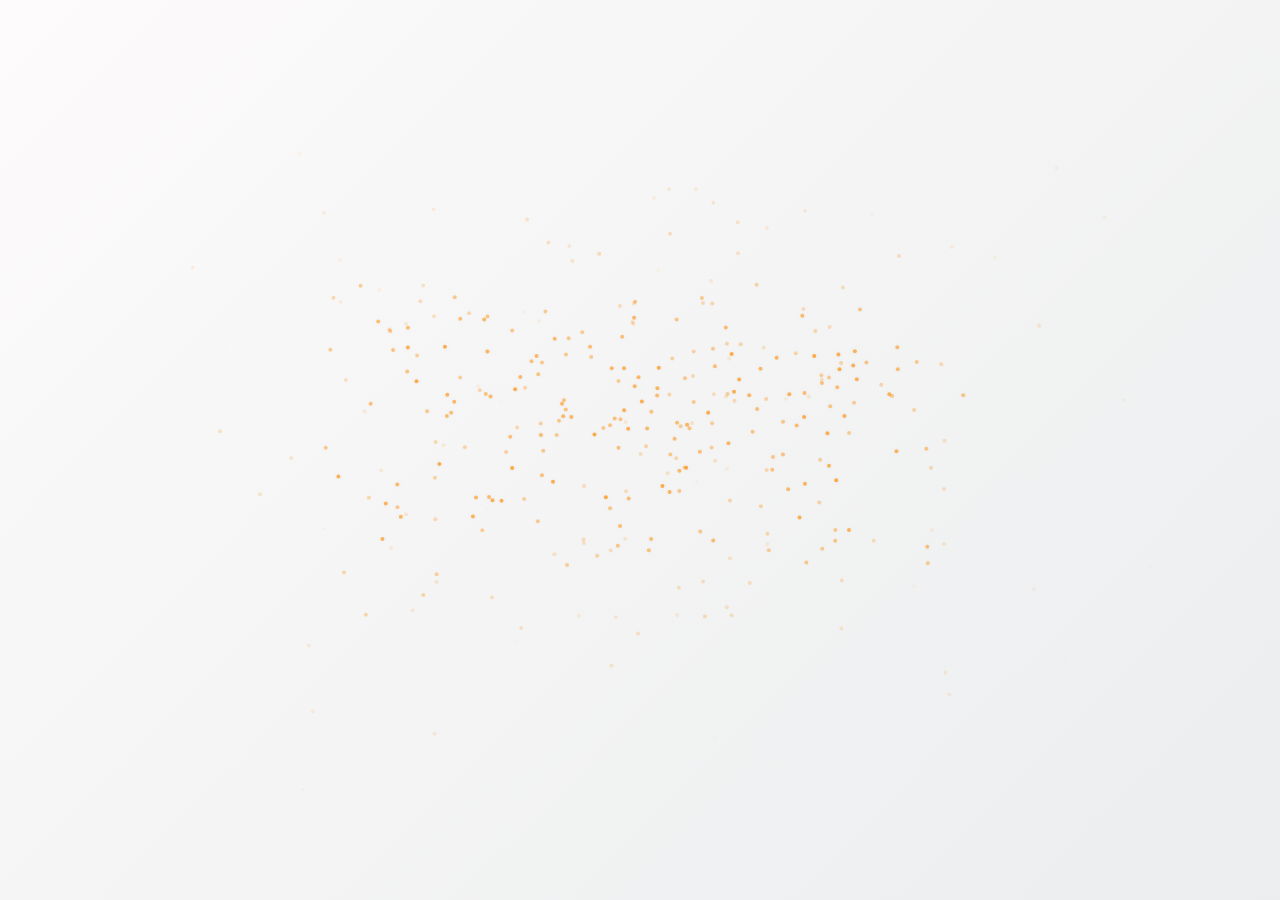
==== commit 80a635c6: "1st april 2025" ====
--- a/index.html
+++ b/index.html
@@ -1,335 +1,101 @@
-<!DOCTYPE HTML>
-<!--
-	Editorial by HTML5 UP
-	html5up.net | @ajlkn
-	Free for personal and commercial use under the CCA 3.0 license (html5up.net/license)
--->
-<html>
-	<head>
-		<title>Nilesh</title>
-		<meta charset="utf-8" />
-		<meta name="viewport" content="width=device-width, initial-scale=1, user-scalable=no" />
-		<link rel="stylesheet" href="assets/css/main.css" />
-		<link rel="stylesheet" href="https://cdn.jsdelivr.net/gh/jpswalsh/academicons@1/css/academicons.min.css">
-	</head>
-	<body class="is-preload">
-
-		<!-- Wrapper -->
-			<div id="wrapper">
-
-				<!-- Main -->
-					<div id="main">
-						<div class="inner">
-
-							<!-- Header -->
-								<header id="header">
-									<a href="index.html" class="logo"><strong>Nilesh Kumar Sahu</strong></a>
-									<ul class="icons">
-										<li><a href="https://twitter.com/NileshKrSahu" class="icon brands fa-twitter"><span class="label">Twitter</span></a></li>
-										<li><a href="https://www.linkedin.com/in/nilesh-kumar-sahu-01a18192/" class="icon brands fa-linkedin"><span class="label">Linkedin</span></a></li>
-										<li><a href="https://www.instagram.com/nilsahu007/" class="icon brands fa-instagram"><span class="label">Instagram</span></a></li>
-										<li><a href="https://scholar.google.com/citations?user=eZQi96AAAAAJ&hl=en&oi=ao" class="ai ai-google-scholar-square ai-2x" color='black'><span class="label"></span></a></li>
-									</ul>
-								</header>
-
-							<!-- Banner -->
-								<section id="banner">
-									<div class="content">
-										<header>
-											<h1>Hi, I’m Nilesh</h1>
-											<p>Ph.D. Scholar in EECS at IISER, Bhopal</p>
-										</header>
-										<p>
-										I am a 4th year Ph.D. student in Electrical Engineering and Computer Science at the <b>Indian Institute of Science Education and Research, Bhopal, India</b>. 
-										My research focuses on <b>Digital Healthcare</b> and <b>Ubiquitous Computing</b>, with expertise in <b>Machine Learning, Deep Learning, NLP, and Fine-tuning LLMs</b>. 
-										I have extensive experience in designing <b>HCI studies</b>, collecting and analyzing data from <b>wearable sensors</b> and <b>textual sources</b>, and developing AI models for mental disorder detection and healthcare applications. My work has been published in top-tier conferences and journals, and I actively contribute to the research community through publications, conference presentations, and volunteer roles.
-									</p>
-										<ul class="actions">
-											<li><a href="profile.html" class="button big">Learn More</a></li>
-											<li><a href="https://drive.google.com/file/d/1PUadusKYzeAKWBJKWIF7eUthSuA0iRbb/view?usp=sharing" class="button big">CV</a></li>
-										</ul>
-									</div>
-									<span class="image object">
-										<img src="images/neil_profile.jpg" alt="" />
-									</span>
-								</section>
-
-							<!-- Section 
-								<section id="Academics">
-									<header class="major">
-										<h2>🎓 Academic</h2>
-									</header>
-									<div class="features">
-										
-										<article>
-											<span class="image object"><img src="images/iiserb_logo.png" width="100" height="100"></span>
-											<div class="content">
-												<h3>Doctorate</h3>
-												<p>Electrical Engineering and Computer Science - Indian Institute of Science Education and Research, Bhopal (2021 - ongoing)</p>
-											</div>
-										</article>
-										
-										<article>
-											<span class="image object"><img src="images/bit_mesra_logo.png" width="100" height="100"></span>
-											<div class="content">
-												<h3>Master in Technology</h3>
-												<p>Computer Science and Engineering - Birla Institute of Technology, Mesra (2018-2020)</p>
-											</div>
-										</article>
-										
-										<article>
-											<span class="image object"><img src="images/bit_mesra_logo.png" width="100" height="100"></span>
-											<div class="content">
-												<h3>Bachelor in Engineering</h3>
-												<p>Computer Science - Birla Institute of Technology, Mesra (2013-2017)</p>
-											</div>
-										</article>
-										
-									</div>
-								</section> -->
-							
-							<!-- Academic Background -->
-							<section id="Academics">
-								<header class="major">
-									<h2>🎓 Academic Background</h2>
-								</header>
-								<div class="features">
-									<article>
-										<span class="image object"><img src="images/iiserb_logo.png" width="100" height="100"></span>
-										<div class="content">
-											<h3>Doctorate (Ph.D.)</h3>
-											<p>Electrical Engineering and Computer Science - IISER Bhopal (Jan, 2022 - Present)</p>
-										</div>
-									</article>
-									<article>
-										<span class="image object"><img src="images/bit_mesra_logo.png" width="100" height="100"></span>
-										<div class="content">
-											<h3>Master of Technology (M.Tech)</h3>
-											<p>Computer Science & Engineering - BIT Mesra (2018 - 2020)</p>
-										</div>
-									</article>
-									<article>
-										<span class="image object"><img src="images/bit_mesra_logo.png" width="100" height="100"></span>
-										<div class="content">
-											<h3>Bachelor of Engineering (B.E.)</h3>
-											<p>Computer Science - BIT Mesra (2013 - 2017)</p>
-										</div>
-									</article>
-								</div>
-								
-								<hr>
-
-							<!-- Section -->
-								<section id="Recent_Publications">
-									<header class="major">
-										<h2>📝 Recent Publications</h2>
-									</header>
-									<div class="main">
-										<article>
-											
-											<h3>📅 2025</h3>
-											<p><b>Nilesh Kumar Sahu</b>, Manjeet Yadav, Mudita Chaturvedi, Snehil Gupta, and Haroon R. Lone. "Leveraging Language Models for Summarizing Mental State Examinations: A Comprehensive Evaluation and Dataset Release."<i>Proceedings of the 31st International Conference on Computational Linguistics. 2025.</i><a href="https://aclanthology.org/2025.coling-main.182/" target="_blank"> [Weblink].</a></p>
-											
-											
-											<h3>📅 2024</h3>
-											<p>Nandigramam Sai Harshit, <b>Nilesh Kumar Sahu</b>, and Haroon R. Lone. "Eyes Speak Louder: Harnessing Deep Features From Low-Cost Camera Video for Anxiety Detection." <i>Proceedings of the Workshop on Body-Centric Computing Systems, ACM MobiSys 2024.</i><a href="https://dl.acm.org/doi/abs/10.1145/3662009.3662021" target="_blank"> [Weblink].</a></p>
-											
-											<p><b>Nilesh Kumar Sahu</b>, Snehil Gupta, and Haroon Lone. "Wearable Technology Insights: Unveiling Physiological Responses During Three Different Socially Anxious Activities." <i>ACM Journal on Computing and Sustainable Societies (2024).</i><a href="https://dl.acm.org/doi/full/10.1145/3663671" target="_blank"> [Weblink].</a></p>
-											
-											<p><b>Nilesh Kumar Sahu</b>, Manjeet Yadav, and Haroon R. Lone. "Unveiling Social Anxiety: Analyzing Acoustic and Linguistic Traits in Impromptu Speech within a Controlled Study." <i>ACM Journal on Computing and Sustainable Societies (2024).</i><a href="https://dl.acm.org/doi/full/10.1145/3657245" target="_blank"> [Weblink].</a></p>
-											
-											<h3>📅 2023</h3>
-											<p>Jaiswal Pranay, <b>Nilesh Kumar Sahu</b>, and Haroon R. Lone. "Comparative Assessment of Smartwatch Photoplethysmography Accuracy." <i>IEEE Sensors Letters (2023).</i><a href="https://ieeexplore.ieee.org/abstract/document/10356653/" target="_blank"> [Weblink].</a></p>
-											
-											<h3>📅 2022</h3>
-											<p>Mukherjee Indrajit, <b>Nilesh Kumar Sahu</b>, and Sudip Kumar Sahana. "Simulation and modeling for anomaly detection in IoT network using machine learning." <i>International Journal of Wireless Information Networks 30.2 (2023): 173-189.</i><a href="https://link.springer.com/article/10.1007/s10776-021-00542-7" target="_blank"> [Weblink].</a></p>
-											
-											<h3>📅 2021</h3>
-											<p>Snigdh Itu, Sagar S. Surani, and <b>Nilesh Kumar Sahu</b>. "Energy conservation in query driven wireless sensor networks." <i>Microsystem Technologies 27 (2021): 843-851.</i><a href="https://link.springer.com/article/10.1007/s00542-020-05073-4" target="_blank"> [Weblink].</a></p>
-											
-											<p><b>Nilesh Kumar Sahu</b>, and Itu Snigdh. "Applying Machine Learning Algorithms in Network-Based Intrusion Detection Systems." <i>Trends in Wireless Communication and Information Security: Proceedings of EWCIS 2020 (2021): 229-236.</i><a href="https://link.springer.com/chapter/10.1007/978-981-33-6393-9_24" target="_blank"> [Weblink].</a></p>
-											
-											<p>Snigdh Itu, and <b> Nilesh Kumar Sahu</b>. "Effective delay and energy conservation strategies for query-driven wireless sensor networks." <i>Nanoelectronics, Circuits and Communication Systems: Proceeding of NCCS 2019. Springer Singapore, 2021.</i><a href="https://link.springer.com/chapter/10.1007/978-981-15-7486-3_56" target="_blank"> [Weblink].</a></p>
-											
-											<p><b>Nilesh Kumar Sahu</b>, Manorama Patnaik, and Itu Snigdh. "Feature Engineering for Various Data Types in Data Science." <i>Handbook of Research on Automated Feature Engineering and Advanced Applications in Data Science. IGI Global, 2021. 1-16.</i><a href="https://www.igi-global.com/chapter/feature-engineering-for-various-data-types-in-data-science/268746" target="_blank"> [Weblink].</a></p>
-											
-											<p><b>Nilesh Kumar Sahu</b>, Manorama Patnaik, and Itu Snigdh. "Data analytics and its applications in brief." <i>Applications of big data in large-and small-scale systems. IGI Global, 2021. 115-125.</i><a href="https://www.igi-global.com/chapter/data-analytics-and-its-applications-in-brief/273924" target="_blank"> [Weblink].</a></p>
-											
-											<h3>📅 2020</h3>
-											<p><b>Nilesh Kumar Sahu</b>, and Indrajit Mukherjee. "Machine learning based anomaly detection for IoT network:(Anomaly detection in IoT network)." <i>4th International Conference on Trends in Electronics and Informatics (ICOEI)(48184). IEEE, 2020.</i><a href="https://ieeexplore.ieee.org/abstract/document/9142921" target="_blank"> [Weblink].</a></p>
-										</article>
-									</div>
-								</section>
-								
-								<hr>
-								
-								<!-- Section: Talks & Posters -->
-							<section id="Talks_Posters">
-								<header class="major">
-									<h2>🎤 Talks & 🎨 Posters</h2>
-								</header>
-								<div class="main">
-									<article>
-
-										<h3>📅 2025</h3>
-										<ul>
-											<li><b>[T]</b> Wearable Sensing and AI for Mental Health Disorders - <b>ACM Pingala 2025</b></li>
-											<li><b>[T]</b> Leveraging Language Models for Summarizing Mental State Examinations: A Comprehensive Evaluation and Dataset Release - 
-												<b>EECS Research Symposium 2025</b> <span style="color: #d4af37;">(🏆 Best Oral)</span></li>
-											<li><b>[T]</b> Leveraging Language Models for Summarizing Mental State Examinations: A Comprehensive Evaluation and Dataset Release - 
-												<b>COLING 2025</b></li>
-										</ul>
+<!DOCTYPE html> <html lang="en"> <head> <meta charset="UTF-8" /> <meta name="viewport" content="width=device-width, initial-scale=1"> <title>Welcome to Nilesh's Portfolio</title> <!-- Google Font for calligraphy --> <link href="https://fonts.googleapis.com/css2?family=Great+Vibes&display=swap" rel="stylesheet"> <style> /* Reset and full viewport styling */ html, body { margin: 0; padding: 0; overflow: hidden; width: 100%; height: 100%; background: radial-gradient(circle, #ffffff, #ffeedd); font-family: Arial, sans-serif; } /* Splash screen container with soft gradient */ #splash-screen { position: fixed; z-index: 1000; top: 0; left: 0; width: 100vw; height: 100vh; background: linear-gradient(135deg, #fdfbfb, #ebedee); display: flex; justify-content: center; align-items: center; flex-direction: column; } /* Fullscreen canvas for particle animation */ #splash-canvas { position: absolute; top: 0; left: 0; } /* Final display container that appears after particle animation */ #final-display { position: relative; z-index: 1001; opacity: 0; transition: opacity 1s ease-out; pointer-events: none; } /* Container for images, name, lines, and button */ .final-container { display: flex; align-items: center; justify-content: center; flex-direction: column; } /* Top row with robot, name block, and human */ .final-row { display: flex; align-items: center; justify-content: center; } /* Robot and human images styling */ .final-row img { width: 80px; height: auto; margin: 0 20px; } /* Name text styling in elegant calligraphy */ .name-text { text-align: center; color: #FFA500; /* Orange color */ text-shadow: 3px 3px 8px rgba(0,0,0,0.3); } .name-text h1 { font-family: 'Great Vibes', cursive; font-size: 80px; margin: 0; } .name-text h2 { font-family: 'Great Vibes', cursive; font-size: 50px; margin: 0; } /* Two horizontal elegant lines below the name */ .lines { margin-top: 10px; width: 100%; display: flex; flex-direction: column; align-items: center; } .lines hr { border: none; height: 2px; background-color: #FFA500; width: 70%; margin: 5px 0; } /* Elegant Home button styling */ #home-button { margin-top: 20px; padding: 10px 25px; background: linear-gradient(135deg, #FFA500, #FF8C00); border: none; border-radius: 25px; color: #fff; font-size: 18px; font-family: 'Great Vibes', cursive; cursor: pointer; box-shadow: 2px 2px 8px rgba(0,0,0,0.3); transition: background 0.3s ease; } #home-button:hover { background: linear-gradient(135deg, #FF8C00, #FFA500); } </style> </head> <body> <!-- Splash Screen --> <div id="splash-screen"> <canvas id="splash-canvas"></canvas> <!-- Final display with calligraphy, images, lines and Home button --> <div id="final-display"> <div class="final-container"> <div class="final-row"> <!-- Robot image on the left --> <img id="robot-img" src="https://img.icons8.com/dusk/64/000000/robot.png" alt="Robot"> <!-- Name text block --> <div class="name-text"> <h1>निलेश कुमार साहु</h1> <h2>Nilesh Kumar Sahu</h2> <div class="lines"> <hr> <hr> </div> </div> <!-- Human image on the right --> <img id="human-img" src="https://img.icons8.com/dusk/64/000000/person-male.png" alt="Human"> </div> <!-- Home button below the lines --> <button id="home-button">Home</button> </div> </div> </div> <script> document.addEventListener('DOMContentLoaded', function() { const canvas = document.getElementById('splash-canvas'); const ctx = canvas.getContext('2d'); const finalDisplay = document.getElementById('final-display'); const homeButton = document.getElementById('home-button'); canvas.width = window.innerWidth; canvas.height = window.innerHeight;
+ 
+  // Create elegant orange particles for the effect
+  const totalParticles = 1000;
+  const particles = [];
+  const particleSize = 2;
+  for (let i = 0; i < totalParticles; i++) {
+    particles.push({
+      x: Math.random() * canvas.width,
+      y: Math.random() * canvas.height,
+      destX: Math.random() * canvas.width,
+      destY: Math.random() * canvas.height,
+      alpha: 0,
+      delay: Math.random() * 2000
+    });
+  }
+  
+  // Offscreen canvas to draw text and sample pixel positions
+  const offCanvas = document.createElement('canvas');
+  const offCtx = offCanvas.getContext('2d');
+  offCanvas.width = canvas.width;
+  offCanvas.height = canvas.height;
+  
+  // Draw your name in calligraphic style in orange
+  offCtx.fillStyle = '#FFA500';
+  offCtx.textAlign = 'center';
+  offCtx.font = "bold 90px 'Great Vibes', cursive";
+  offCtx.fillText("निलेश कुमार साहु", canvas.width / 2, canvas.height / 2 - 40);
+  offCtx.font = "bold 70px 'Great Vibes', cursive";
+  offCtx.fillText("Nilesh Kumar Sahu", canvas.width / 2, canvas.height / 2 + 60);
+  
+  // Get pixel data from the offscreen canvas
+  const imageData = offCtx.getImageData(0, 0, canvas.width, canvas.height);
+  const pixels = imageData.data;
+  const targets = [];
+  const gap = 7;
+  for (let y = 0; y < canvas.height; y += gap) {
+    for (let x = 0; x < canvas.width; x += gap) {
+      const index = (y * canvas.width + x) * 4;
+      if (pixels[index + 3] > 128) {
+        targets.push({ x, y });
+      }
+    }
+  }
+  
+  // Assign target positions from the text pixels to particles
+  for (let i = 0; i < particles.length; i++) {
+    const target = targets[i % targets.length];
+    particles[i].destX = target.x;
+    particles[i].destY = target.y;
+  }
+  
+  let startTime = null;
+  function animate(timestamp) {
+    if (!startTime) startTime = timestamp;
+    const elapsed = timestamp - startTime;
+    ctx.clearRect(0, 0, canvas.width, canvas.height);
+    
+    particles.forEach(p => {
+      // Start animating after the individual particle delay
+      if (elapsed > p.delay) {
+        p.x += (p.destX - p.x) * 0.06;
+        p.y += (p.destY - p.y) * 0.06;
+        p.alpha = Math.min((elapsed - p.delay) / 1000, 1);
+      }
+      ctx.beginPath();
+      ctx.arc(p.x, p.y, particleSize, 0, Math.PI * 2);
+      // Use a refined orange color with dynamic opacity
+      ctx.fillStyle = `rgba(255, 140, 0, ${p.alpha})`;
+      ctx.shadowColor = 'rgba(0, 0, 0, 0.1)';
+      ctx.shadowBlur = 5;
+      ctx.fill();
+      ctx.shadowBlur = 0;
+    });
+    
+    // Run particle animation for 4000ms, then fade out the canvas
+    if (elapsed < 4000) {
+      requestAnimationFrame(animate);
+    } else {
+      canvas.style.transition = "opacity 1s ease-out";
+      canvas.style.opacity = 0;
+      // After fade-out, hide the canvas and reveal the final display
+      setTimeout(() => {
+        canvas.style.display = "none";
+        finalDisplay.style.pointerEvents = "auto";
+        finalDisplay.style.opacity = 1;
+      }, 1000);
+    }
+  }
+  
+  requestAnimationFrame(animate);
+  
+  // Redirect to home.html when the Home button is clicked
+  homeButton.addEventListener('click', () => {
+    window.location.href = 'home.html';
+  });
+});
 
 
-										<h3>📅 2024</h3>
-										<ul>
-											<li><b>[T]</b> Wearable Technology Insights: Unveiling Physiological Responses During Three Different Socially Anxious Activities - 
-												<b>ACM COMPASS 2024</b></li>
-											<li><b>[T]</b> Unveiling Social Anxiety: Analyzing Acoustic and Linguistic Traits in Impromptu Speech within a Controlled Study - 
-												<b>ACM COMPASS 2024</b></li>
-											<li><b>[P]</b> Eyes Speak Louder: Harnessing Deep Features from Low-Cost Camera Video for Anxiety Detection - 
-												<b>IndoML 2024</b> <span style="color: #d4af37;">(🏆 Best Poster - 3rd Place)</span></li>
-										</ul>
-
-
-										<h3>📅 2023</h3>
-										<ul>
-											<li><b>[T/P]</b> Understanding Stress: A Web Interface for Mental Arithmetic Tasks in a Trier Social Stress Test - 
-												<b>India HCI 2023</b></li>
-											<li><b>[T/P]</b> Exploring Social Media Posts for Depression Identification: A Study on Reddit - 
-												<b>India HCI 2023</b></li>
-										</ul>
-
-									</article>
-								</div>
-							</section>
-							
-							<hr>
-
-
-								
-							<!-- Section -->
-								<section id="Travel_grant">
-									<header class="major">
-										<h2>✈️🏆 Travel Grants</h2>
-									</header>
-									<div class="main">
-										<article style="line-height: 0;">
-										<ul>
-											<li><p>ACM Pingala 2025</p></li>
-											<li><p>ACM COMPASS Registration/Travel Award 2024</p></li>
-											<li><p>Gary Marsden Travel Award 2024</p></li>
-											<li><p>Student Travel Grant Award for ACM MobiSys 2024</p></li>
-										</ul>
-										</article>
-									</div>
-								</section>
-							
-							<hr>
-							
-						<!-- Section -->
-								<section id="community_service">
-									<header class="major">
-										<h2>🤝 Community Service</h2>
-									</header>
-									<div class="main">
-										<article style="line-height: 0;">
-										<ul>
-											<li><p>COLING 2025 Student Volunteer</p></li>
-											<li><p>ACM CHI PLAY 2024 Student Volunteer</p></li>
-											<li><p>ACM MobiSys 2024 Student Volunteer</p></li>
-											<li><p>ACM COMPASS 2023 Shadow Program Committee member - Short paper and Poster Reviewer</p></li>
-											<li><p>ACM COMPASS 2023 Student Volunteer</p></li>
-										</ul>
-										</article>
-
-									</div>
-								</section>
-						</div>
-					</div>
-
-				<!-- Sidebar -->
-					<div id="sidebar">
-						<div class="inner">
-
-							<!-- Search
-								<section id="search" class="alt">
-									<form method="post" action="#">
-										<input type="text" name="query" id="query" placeholder="Search" />
-									</form>
-								</section>
-						-->
-							<!-- Menu -->
-								<nav id="menu">
-									<header class="major">
-										<h2>Menu</h2>
-									</header>
-									<ul>
-										<li><a href="index.html">Homepage</a></li>
-										<li><a href="profile.html">About Me</a></li>
-										<li><a href="#Academics">Academic</a></li>
-										<li><a href="#Recent_Publications">Recent Publications</a></li>
-										<!-- <li><a href="#award">Awards</a></li>
-										<li><a href="index.html#Recent_Talks">Recent Talks</a></li>
-										<li><a href="index.html#Poster_Talks">Poster</a></li>-->
-										<li><a href="index.html#Talks_Posters">Talks & Posters</a></li>
-										<li><a href="#Travel_grant">Travel Grants</a></li>
-										<li><a href="#community_service">Community Service</a></li>
-									</ul>
-								</nav>
-							
-							<!-- Section 
-								<section>
-									<header class="major">
-										<h2>Menu</h2>
-									</header>
-									<div class="mini-posts">
-										<article>
-											<a href="#" class="image"><img src="images/pic07.jpg" alt="" /></a>
-											<p>Aenean ornare velit lacus, ac varius enim lorem ullamcorper dolore aliquam.</p>
-										</article>
-										<article>
-											<a href="#" class="image"><img src="images/pic08.jpg" alt="" /></a>
-											<p>Aenean ornare velit lacus, ac varius enim lorem ullamcorper dolore aliquam.</p>
-										</article>
-										<article>
-											<a href="#" class="image"><img src="images/pic09.jpg" alt="" /></a>
-											<p>Aenean ornare velit lacus, ac varius enim lorem ullamcorper dolore aliquam.</p>
-										</article>
-									</div>
-									<ul class="actions">
-										<li><a href="#" class="button">More</a></li>
-									</ul>
-								</section>
-								-->
-							<!-- Section -->
-								<section>
-									<header class="major">
-										<h2>Get in touch</h2>
-									</header>
-									<ul class="contact">
-										<li class="icon solid fa-envelope"><a href="mailto:nilesh21@iiserb.ac.in">nilesh21@iiserb.ac.in</a></li>
-										<!--<li class="icon solid fa-phone">(+91) 000-0000</li>-->
-										<li class="icon solid fa-home">System and Informatics Research Laboratory (SIRL), IISER Bhopal, Madhya Pradesh, India. Pin code - 462066</li>
-									</ul>
-								</section>
-
-							<!-- Footer -->
-								<footer id="footer">
-									<p class="copyright">&copy; Nilesh Kr Sahu. All rights reserved.</p>
-								</footer>
-
-						</div>
-					</div>
-
-			</div>
-
-		<!-- Scripts -->
-			<script src="assets/js/jquery.min.js"></script>
-			<script src="assets/js/browser.min.js"></script>
-			<script src="assets/js/breakpoints.min.js"></script>
-			<script src="assets/js/util.js"></script>
-			<script src="assets/js/main.js"></script>
-
-	</body>
-</html>+</script>
+</body> </html>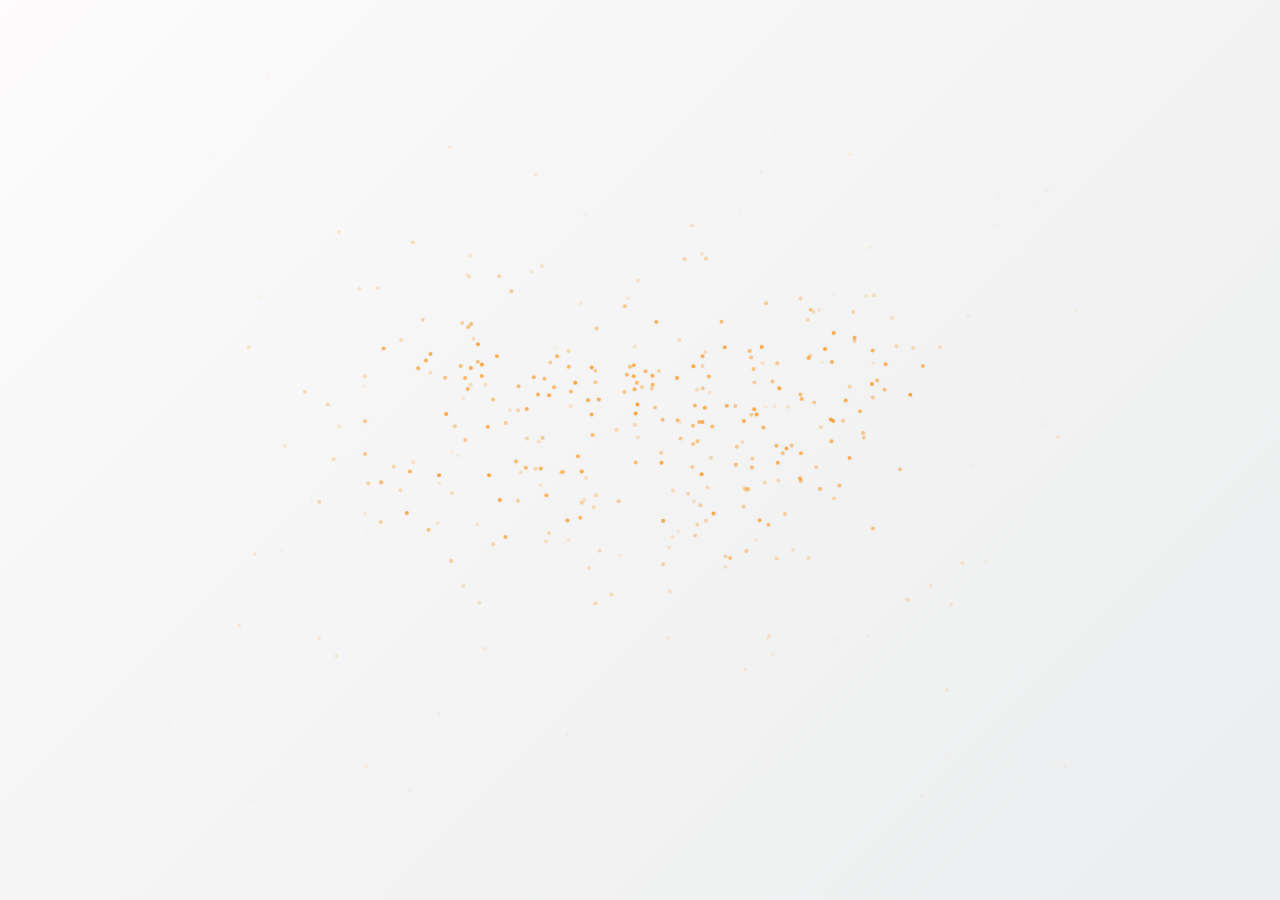
==== commit 47bffd05: "Update index.html" ====
--- a/index.html
+++ b/index.html
@@ -1,4 +1,4 @@
-<!DOCTYPE html> <html lang="en"> <head> <meta charset="UTF-8" /> <meta name="viewport" content="width=device-width, initial-scale=1"> <title>Welcome to Nilesh's Portfolio</title> <!-- Google Font for calligraphy --> <link href="https://fonts.googleapis.com/css2?family=Great+Vibes&display=swap" rel="stylesheet"> <style> /* Reset and full viewport styling */ html, body { margin: 0; padding: 0; overflow: hidden; width: 100%; height: 100%; background: radial-gradient(circle, #ffffff, #ffeedd); font-family: Arial, sans-serif; } /* Splash screen container with soft gradient */ #splash-screen { position: fixed; z-index: 1000; top: 0; left: 0; width: 100vw; height: 100vh; background: linear-gradient(135deg, #fdfbfb, #ebedee); display: flex; justify-content: center; align-items: center; flex-direction: column; } /* Fullscreen canvas for particle animation */ #splash-canvas { position: absolute; top: 0; left: 0; } /* Final display container that appears after particle animation */ #final-display { position: relative; z-index: 1001; opacity: 0; transition: opacity 1s ease-out; pointer-events: none; } /* Container for images, name, lines, and button */ .final-container { display: flex; align-items: center; justify-content: center; flex-direction: column; } /* Top row with robot, name block, and human */ .final-row { display: flex; align-items: center; justify-content: center; } /* Robot and human images styling */ .final-row img { width: 80px; height: auto; margin: 0 20px; } /* Name text styling in elegant calligraphy */ .name-text { text-align: center; color: #FFA500; /* Orange color */ text-shadow: 3px 3px 8px rgba(0,0,0,0.3); } .name-text h1 { font-family: 'Great Vibes', cursive; font-size: 80px; margin: 0; } .name-text h2 { font-family: 'Great Vibes', cursive; font-size: 50px; margin: 0; } /* Two horizontal elegant lines below the name */ .lines { margin-top: 10px; width: 100%; display: flex; flex-direction: column; align-items: center; } .lines hr { border: none; height: 2px; background-color: #FFA500; width: 70%; margin: 5px 0; } /* Elegant Home button styling */ #home-button { margin-top: 20px; padding: 10px 25px; background: linear-gradient(135deg, #FFA500, #FF8C00); border: none; border-radius: 25px; color: #fff; font-size: 18px; font-family: 'Great Vibes', cursive; cursor: pointer; box-shadow: 2px 2px 8px rgba(0,0,0,0.3); transition: background 0.3s ease; } #home-button:hover { background: linear-gradient(135deg, #FF8C00, #FFA500); } </style> </head> <body> <!-- Splash Screen --> <div id="splash-screen"> <canvas id="splash-canvas"></canvas> <!-- Final display with calligraphy, images, lines and Home button --> <div id="final-display"> <div class="final-container"> <div class="final-row"> <!-- Robot image on the left --> <img id="robot-img" src="https://img.icons8.com/dusk/64/000000/robot.png" alt="Robot"> <!-- Name text block --> <div class="name-text"> <h1>निलेश कुमार साहु</h1> <h2>Nilesh Kumar Sahu</h2> <div class="lines"> <hr> <hr> </div> </div> <!-- Human image on the right --> <img id="human-img" src="https://img.icons8.com/dusk/64/000000/person-male.png" alt="Human"> </div> <!-- Home button below the lines --> <button id="home-button">Home</button> </div> </div> </div> <script> document.addEventListener('DOMContentLoaded', function() { const canvas = document.getElementById('splash-canvas'); const ctx = canvas.getContext('2d'); const finalDisplay = document.getElementById('final-display'); const homeButton = document.getElementById('home-button'); canvas.width = window.innerWidth; canvas.height = window.innerHeight;
+<!DOCTYPE html> <html lang="en"> <head> <meta charset="UTF-8" /> <meta name="viewport" content="width=device-width, initial-scale=1"> <title>Welcome to Nilesh's Portfolio</title> <!-- Google Font for calligraphy --> <link href="https://fonts.googleapis.com/css2?family=Great+Vibes&display=swap" rel="stylesheet"> <style> /* Reset and full viewport styling */ html, body { margin: 0; padding: 0; overflow: hidden; width: 100%; height: 100%; background: radial-gradient(circle, #ffffff, #ffeedd); font-family: Arial, sans-serif; } /* Splash screen container with soft gradient */ #splash-screen { position: fixed; z-index: 1000; top: 0; left: 0; width: 100vw; height: 100vh; background: linear-gradient(135deg, #fdfbfb, #ebedee); display: flex; justify-content: center; align-items: center; flex-direction: column; } /* Fullscreen canvas for particle animation */ #splash-canvas { position: absolute; top: 0; left: 0; } /* Final display container that appears after particle animation */ #final-display { position: relative; z-index: 1001; opacity: 0; transition: opacity 1s ease-out; pointer-events: none; } /* Container for images, name, lines, and button */ .final-container { display: flex; align-items: center; justify-content: center; flex-direction: column; } /* Top row with robot, name block, and human */ .final-row { display: flex; align-items: center; justify-content: center; } /* Robot and human images styling */ .final-row img { width: 80px; height: auto; margin: 0 20px; } /* Name text styling in elegant calligraphy */ .name-text { text-align: center; color: #FFA500; /* Orange color */ text-shadow: 3px 3px 8px rgba(0,0,0,0.3); } .name-text h1 { font-family: 'Great Vibes', cursive; font-size: 80px; margin: 0; } .name-text h2 { font-family: 'Great Vibes', cursive; font-size: 50px; margin: 0; } /* Two horizontal elegant lines below the name */ .lines { margin-top: 10px; width: 100%; display: flex; flex-direction: column; align-items: center; } .lines hr { border: none; height: 2px; background-color: #FFA500; width: 70%; margin: 5px 0; } /* Elegant Home button styling */ #home-button { margin-top: 20px; padding: 10px 25px; background: linear-gradient(135deg, #FFA500, #FF8C00); border: none; border-radius: 25px; color: #fff; font-size: 18px; font-family: 'Great Vibes', cursive; cursor: pointer; box-shadow: 2px 2px 8px rgba(0,0,0,0.3); transition: background 0.3s ease; } #home-button:hover { background: linear-gradient(135deg, #FF8C00, #FFA500); } </style> </head> <body> <!-- Splash Screen --> <div id="splash-screen"> <canvas id="splash-canvas"></canvas> <!-- Final display with calligraphy, images, lines and Home button --> <div id="final-display"> <div class="final-container"> <div class="final-row"> <!-- Robot image on the left --> <img id="robot-img" src="https://img.icons8.com/dusk/64/000000/robot.png" alt="Robot"> <!-- Name text block --> <div class="name-text"> <h2>निलेश कुमार साहु</h2> <h1>Nilesh Kumar Sahu</h1> <div class="lines"> <hr> <hr> </div> </div> <!-- Human image on the right --> <img id="human-img" src="https://img.icons8.com/dusk/64/000000/person-male.png" alt="Human"> </div> <!-- Home button below the lines --> <button id="home-button">Home</button> </div> </div> </div> <script> document.addEventListener('DOMContentLoaded', function() { const canvas = document.getElementById('splash-canvas'); const ctx = canvas.getContext('2d'); const finalDisplay = document.getElementById('final-display'); const homeButton = document.getElementById('home-button'); canvas.width = window.innerWidth; canvas.height = window.innerHeight;
  
   // Create elegant orange particles for the effect
   const totalParticles = 1000;
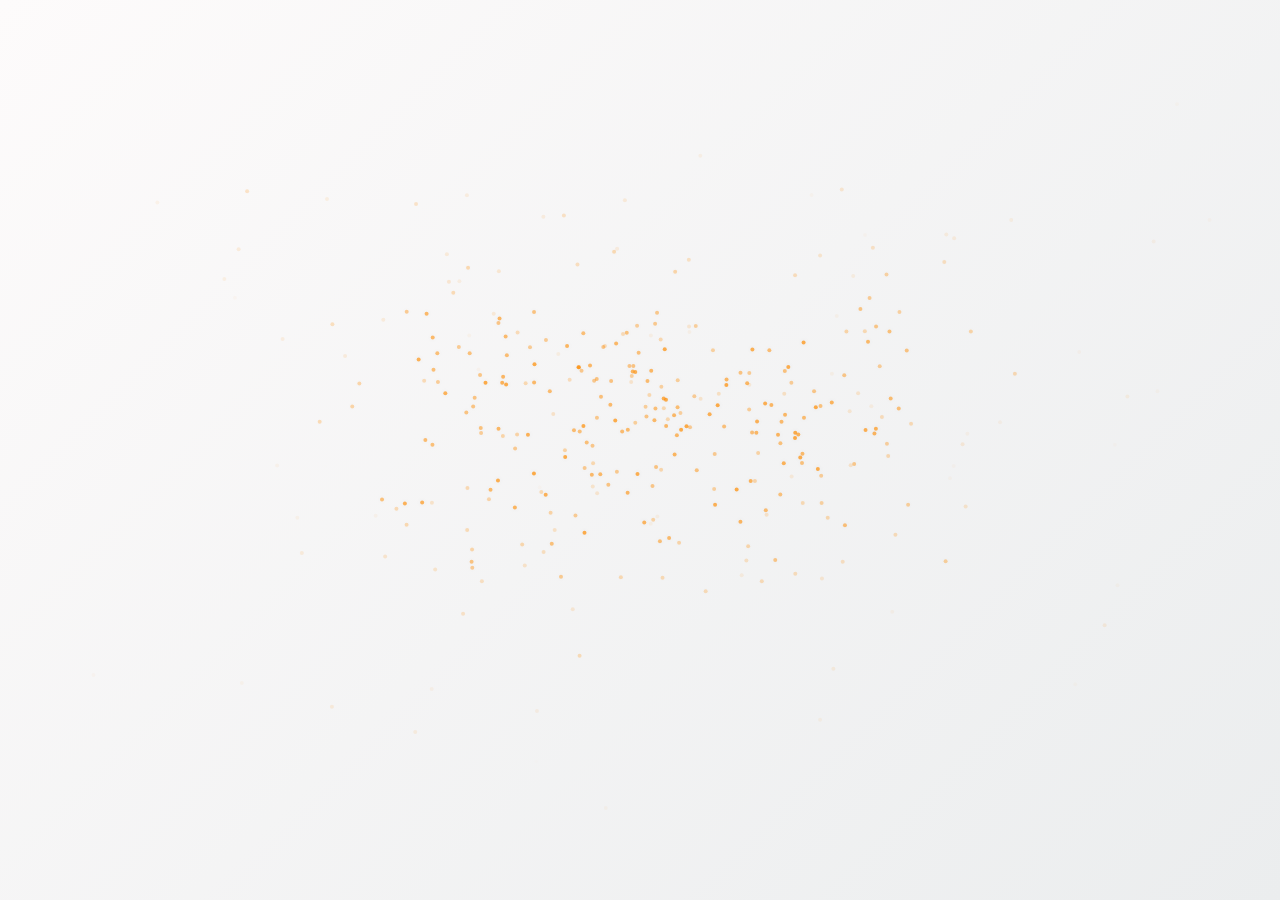
==== commit c1817933: "Update index.html" ====
--- a/index.html
+++ b/index.html
@@ -1,4 +1,4 @@
-<!DOCTYPE html> <html lang="en"> <head> <meta charset="UTF-8" /> <meta name="viewport" content="width=device-width, initial-scale=1"> <title>Welcome to Nilesh's Portfolio</title> <!-- Google Font for calligraphy --> <link href="https://fonts.googleapis.com/css2?family=Great+Vibes&display=swap" rel="stylesheet"> <style> /* Reset and full viewport styling */ html, body { margin: 0; padding: 0; overflow: hidden; width: 100%; height: 100%; background: radial-gradient(circle, #ffffff, #ffeedd); font-family: Arial, sans-serif; } /* Splash screen container with soft gradient */ #splash-screen { position: fixed; z-index: 1000; top: 0; left: 0; width: 100vw; height: 100vh; background: linear-gradient(135deg, #fdfbfb, #ebedee); display: flex; justify-content: center; align-items: center; flex-direction: column; } /* Fullscreen canvas for particle animation */ #splash-canvas { position: absolute; top: 0; left: 0; } /* Final display container that appears after particle animation */ #final-display { position: relative; z-index: 1001; opacity: 0; transition: opacity 1s ease-out; pointer-events: none; } /* Container for images, name, lines, and button */ .final-container { display: flex; align-items: center; justify-content: center; flex-direction: column; } /* Top row with robot, name block, and human */ .final-row { display: flex; align-items: center; justify-content: center; } /* Robot and human images styling */ .final-row img { width: 80px; height: auto; margin: 0 20px; } /* Name text styling in elegant calligraphy */ .name-text { text-align: center; color: #FFA500; /* Orange color */ text-shadow: 3px 3px 8px rgba(0,0,0,0.3); } .name-text h1 { font-family: 'Great Vibes', cursive; font-size: 80px; margin: 0; } .name-text h2 { font-family: 'Great Vibes', cursive; font-size: 50px; margin: 0; } /* Two horizontal elegant lines below the name */ .lines { margin-top: 10px; width: 100%; display: flex; flex-direction: column; align-items: center; } .lines hr { border: none; height: 2px; background-color: #FFA500; width: 70%; margin: 5px 0; } /* Elegant Home button styling */ #home-button { margin-top: 20px; padding: 10px 25px; background: linear-gradient(135deg, #FFA500, #FF8C00); border: none; border-radius: 25px; color: #fff; font-size: 18px; font-family: 'Great Vibes', cursive; cursor: pointer; box-shadow: 2px 2px 8px rgba(0,0,0,0.3); transition: background 0.3s ease; } #home-button:hover { background: linear-gradient(135deg, #FF8C00, #FFA500); } </style> </head> <body> <!-- Splash Screen --> <div id="splash-screen"> <canvas id="splash-canvas"></canvas> <!-- Final display with calligraphy, images, lines and Home button --> <div id="final-display"> <div class="final-container"> <div class="final-row"> <!-- Robot image on the left --> <img id="robot-img" src="https://img.icons8.com/dusk/64/000000/robot.png" alt="Robot"> <!-- Name text block --> <div class="name-text"> <h2>निलेश कुमार साहु</h2> <h1>Nilesh Kumar Sahu</h1> <div class="lines"> <hr> <hr> </div> </div> <!-- Human image on the right --> <img id="human-img" src="https://img.icons8.com/dusk/64/000000/person-male.png" alt="Human"> </div> <!-- Home button below the lines --> <button id="home-button">Home</button> </div> </div> </div> <script> document.addEventListener('DOMContentLoaded', function() { const canvas = document.getElementById('splash-canvas'); const ctx = canvas.getContext('2d'); const finalDisplay = document.getElementById('final-display'); const homeButton = document.getElementById('home-button'); canvas.width = window.innerWidth; canvas.height = window.innerHeight;
+<!DOCTYPE html> <html lang="en"> <head> <meta charset="UTF-8" /> <meta name="viewport" content="width=device-width, initial-scale=1"> <title>Welcome to Nilesh's Portfolio</title> <!-- Google Font for calligraphy --> <link href="https://fonts.googleapis.com/css2?family=Great+Vibes&display=swap" rel="stylesheet"> <style> /* Reset and full viewport styling */ html, body { margin: 0; padding: 0; overflow: hidden; width: 100%; height: 100%; background: radial-gradient(circle, #ffffff, #ffeedd); font-family: Arial, sans-serif; } /* Splash screen container with soft gradient */ #splash-screen { position: fixed; z-index: 1000; top: 0; left: 0; width: 100vw; height: 100vh; background: linear-gradient(135deg, #fdfbfb, #ebedee); display: flex; justify-content: center; align-items: center; flex-direction: column; } /* Fullscreen canvas for particle animation */ #splash-canvas { position: absolute; top: 0; left: 0; } /* Final display container that appears after particle animation */ #final-display { position: relative; z-index: 1001; opacity: 0; transition: opacity 1s ease-out; pointer-events: none; } /* Container for images, name, lines, and button */ .final-container { display: flex; align-items: center; justify-content: center; flex-direction: column; } /* Top row with robot, name block, and human */ .final-row { display: flex; align-items: center; justify-content: center; flex-wrap: wrap; } /* Robot and human images styling */ .final-row img { width: 80px; height: auto; margin: 0 20px; } /* Name text styling in elegant calligraphy using responsive sizes */ .name-text { text-align: center; color: #FFA500; /* Orange color */ text-shadow: 3px 3px 8px rgba(0,0,0,0.3); } .name-text h1 { font-family: 'Great Vibes', cursive; font-size: clamp(40px, 8vw, 80px); margin: 0; } .name-text h2 { font-family: 'Great Vibes', cursive; font-size: clamp(30px, 5vw, 50px); margin: 0; } /* Two horizontal elegant lines below the name */ .lines { margin-top: 10px; width: 100%; display: flex; flex-direction: column; align-items: center; } .lines hr { border: none; height: 2px; background-color: #FFA500; width: 70%; margin: 5px 0; } /* Elegant Home button styling using responsive font size */ #home-button { margin-top: 20px; padding: 10px 25px; background: linear-gradient(135deg, #FFA500, #FF8C00); border: none; border-radius: 25px; color: #fff; font-size: clamp(16px, 3vw, 18px); font-family: 'Great Vibes', cursive; cursor: pointer; box-shadow: 2px 2px 8px rgba(0,0,0,0.3); transition: background 0.3s ease; } #home-button:hover { background: linear-gradient(135deg, #FF8C00, #FFA500); } </style> </head> <body> <!-- Splash Screen --> <div id="splash-screen"> <canvas id="splash-canvas"></canvas> <!-- Final display with calligraphy, images, lines and Home button --> <div id="final-display"> <div class="final-container"> <div class="final-row"> <!-- Robot image on the left --> <img id="robot-img" src="https://img.icons8.com/dusk/64/000000/robot.png" alt="Robot"> <!-- Name text block --> <div class="name-text"> <h1>निलेश कुमार साहु</h1> <h2>Nilesh Kumar Sahu</h2> <div class="lines"> <hr> <hr> </div> </div> <!-- Human image on the right --> <img id="human-img" src="https://img.icons8.com/dusk/64/000000/person-male.png" alt="Human"> </div> <!-- Home button below the lines --> <button id="home-button">Home</button> </div> </div> </div> <script> document.addEventListener('DOMContentLoaded', function() { const canvas = document.getElementById('splash-canvas'); const ctx = canvas.getContext('2d'); const finalDisplay = document.getElementById('final-display'); const homeButton = document.getElementById('home-button'); canvas.width = window.innerWidth; canvas.height = window.innerHeight;
  
   // Create elegant orange particles for the effect
   const totalParticles = 1000;
@@ -21,15 +21,20 @@
   offCanvas.width = canvas.width;
   offCanvas.height = canvas.height;
   
-  // Draw your name in calligraphic style in orange
+  // Compute dynamic font sizes based on screen size
+  const baseSize = Math.min(canvas.width, canvas.height);
+  const fontSize1 = Math.min(Math.max(baseSize * 0.1, 40), 80);  // h1 between 40 and 80px
+  const fontSize2 = Math.min(Math.max(baseSize * 0.08, 30), 50); // h2 between 30 and 50px
+  
+  // Draw your name in calligraphic style in orange on offscreen canvas
   offCtx.fillStyle = '#FFA500';
   offCtx.textAlign = 'center';
-  offCtx.font = "bold 90px 'Great Vibes', cursive";
+  offCtx.font = `bold ${fontSize1}px 'Great Vibes', cursive`;
   offCtx.fillText("निलेश कुमार साहु", canvas.width / 2, canvas.height / 2 - 40);
-  offCtx.font = "bold 70px 'Great Vibes', cursive";
+  offCtx.font = `bold ${fontSize2}px 'Great Vibes', cursive`;
   offCtx.fillText("Nilesh Kumar Sahu", canvas.width / 2, canvas.height / 2 + 60);
   
-  // Get pixel data from the offscreen canvas
+  // Get pixel data from offscreen canvas
   const imageData = offCtx.getImageData(0, 0, canvas.width, canvas.height);
   const pixels = imageData.data;
   const targets = [];
@@ -57,7 +62,7 @@
     ctx.clearRect(0, 0, canvas.width, canvas.height);
     
     particles.forEach(p => {
-      // Start animating after the individual particle delay
+      // Start animating each particle after its individual delay
       if (elapsed > p.delay) {
         p.x += (p.destX - p.x) * 0.06;
         p.y += (p.destY - p.y) * 0.06;
@@ -65,7 +70,6 @@
       }
       ctx.beginPath();
       ctx.arc(p.x, p.y, particleSize, 0, Math.PI * 2);
-      // Use a refined orange color with dynamic opacity
       ctx.fillStyle = `rgba(255, 140, 0, ${p.alpha})`;
       ctx.shadowColor = 'rgba(0, 0, 0, 0.1)';
       ctx.shadowBlur = 5;
@@ -79,7 +83,7 @@
     } else {
       canvas.style.transition = "opacity 1s ease-out";
       canvas.style.opacity = 0;
-      // After fade-out, hide the canvas and reveal the final display
+      // After fade-out, hide canvas and reveal the final display
       setTimeout(() => {
         canvas.style.display = "none";
         finalDisplay.style.pointerEvents = "auto";
@@ -90,12 +94,13 @@
   
   requestAnimationFrame(animate);
   
-  // Redirect to home.html when the Home button is clicked
+  // Redirect to home.html only when the Home button is clicked
   homeButton.addEventListener('click', () => {
     window.location.href = 'home.html';
   });
 });
 
 
+
 </script>
 </body> </html>